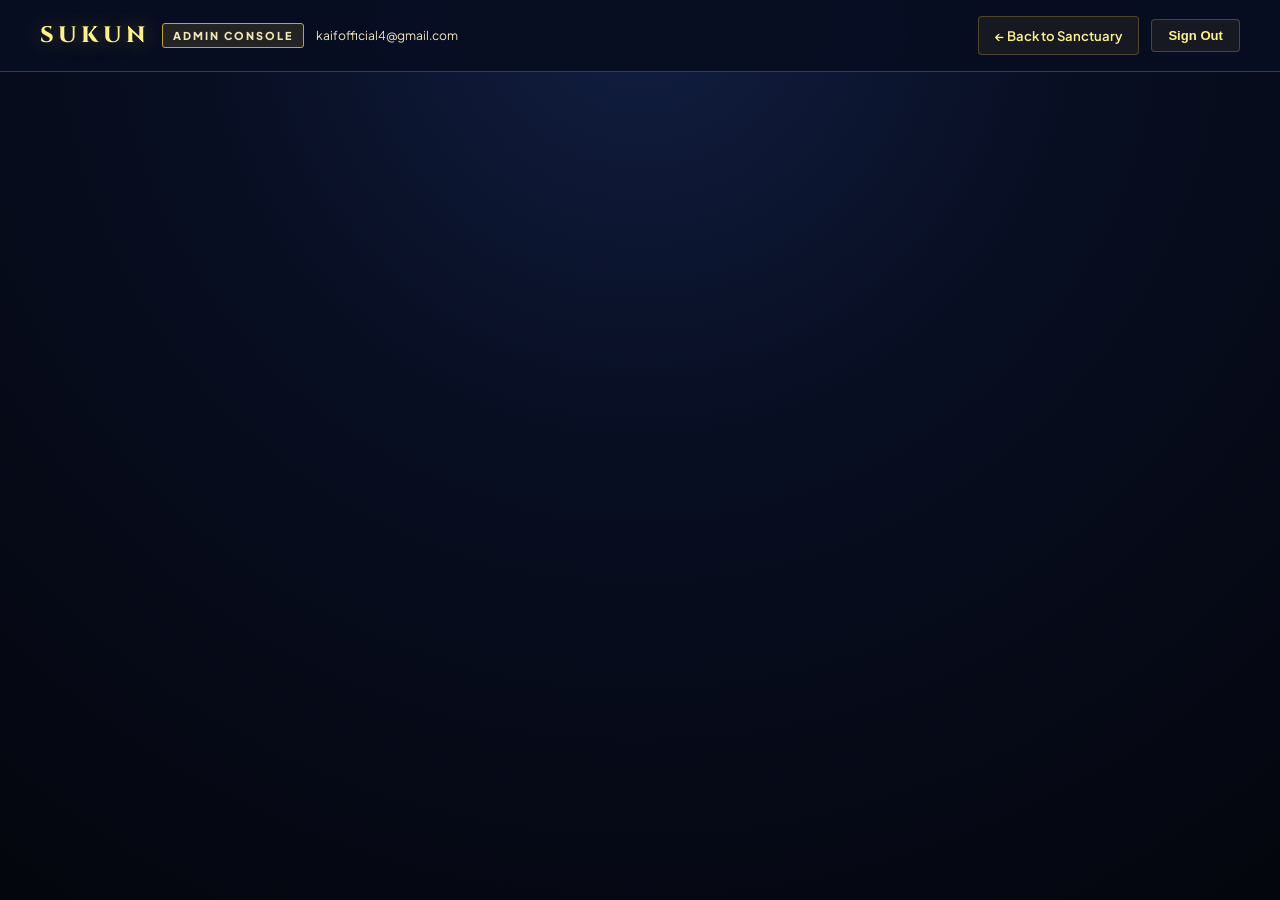
==== admin.html @ f2ab5510 "Initial Release: SUKUN - Islamic Spiritual AI, Quranic Sanctuary & Admin Dashboard" ====
<!DOCTYPE html>
<html lang="en" dir="ltr">
<head>
  <meta charset="UTF-8">
  <meta name="viewport" content="width=device-width, initial-scale=1.0">
  <title>Sukun (سُكُون) — Master Admin Portal</title>
  
  <!-- Master Stylesheet & Admin Specific Styles -->
  <link rel="stylesheet" href="assets/css/style.css">
  <link rel="stylesheet" href="assets/css/admin.css">
</head>
<body style="background: radial-gradient(circle at 50% 0%, #121f42 0%, #080e22 40%, #04060d 100%); background-color: var(--bg-deep);">

  <!-- Admin Navigation Bar -->
  <header class="admin-header">
    <div class="admin-header-container">
      <div class="admin-title-badge">
        <a href="index.html" class="brand-logo" style="text-decoration: none;">
          <span class="brand-name" style="font-size: 1.4rem;">Sukun</span>
        </a>
        <span class="admin-pill">Admin Console</span>
        <span style="font-size: 0.76rem; color: var(--gold-light);">kaifofficial4@gmail.com</span>
      </div>

      <div style="display: flex; gap: 12px; align-items: center;">
        <a href="index.html" class="action-btn" style="color: var(--gold-light); text-decoration: none;">← Back to Sanctuary</a>
        <button onclick="handleAdminLogout()" class="action-btn" style="color: #f87171;">Sign Out</button>
      </div>
    </div>
  </header>

  <!-- ACCESS GATE (Strict Password Verification for kaifofficial4@gmail.com) -->
  <div id="adminLoginGate" style="display: none; min-height: 80vh; align-items: center; justify-content: center; padding: 24px;">
    <div class="admin-card" style="max-width: 460px; width: 100%; text-align: left;">
      <div style="text-align: center; margin-bottom: 24px;">
        <span class="admin-pill">✦ Master Security Gateway</span>
        <h2 style="font-family: var(--font-serif); font-size: 1.85rem; font-style: italic; color: var(--gold-bright); margin-top: 10px;">Master Admin Login</h2>
        <p style="color: var(--text-muted); font-size: 0.85rem; line-height: 1.6; margin-top: 6px;">
          Access reserved exclusively for: <strong style="color: var(--gold-light);">kaifofficial4@gmail.com</strong>
        </p>
      </div>

      <form id="adminLoginForm" onsubmit="event.preventDefault(); submitAdminLogin();">
        <div class="auth-input-group">
          <label class="auth-label">Master Admin Email</label>
          <input type="email" id="adminEmailInput" class="auth-input" value="kaifofficial4@gmail.com" readonly style="color: var(--gold-bright); background: #070c1a;">
        </div>

        <div class="auth-input-group">
          <label class="auth-label">Master Password</label>
          <input type="password" id="adminPasswordInput" class="auth-input" placeholder="Enter master password..." required autocomplete="current-password">
        </div>

        <div id="adminLoginError" class="auth-error" style="margin-bottom: 12px;"></div>

        <button type="submit" class="primary-btn" style="width: 100%; margin-top: 6px;">
          VERIFY & ENTER ADMIN PORTAL
        </button>
      </form>

      <div style="text-align: center; margin-top: 20px;">
        <a href="index.html" class="action-btn" style="display: inline-block; color: var(--gold-muted); font-size: 0.78rem;">
          ← Return to Public Sanctuary
        </a>
      </div>
    </div>
  </div>

  <!-- MAIN ADMIN DASHBOARD -->
  <main id="adminDashboard" class="admin-wrapper" style="display: none;">

    <!-- SECTION: METRIC STATS -->
    <div class="admin-stats-grid">
      <div class="admin-stat-card">
        <div class="stat-label">Total Registered Users</div>
        <div id="metricTotalUsers" class="stat-value">1</div>
        <div class="stat-desc">Authentic registered user accounts</div>
      </div>

      <div class="admin-stat-card">
        <div class="stat-label">Duas Bookmarked by Users</div>
        <div id="metricTotalSaved" class="stat-value">0</div>
        <div class="stat-desc">Duas saved across active sessions</div>
      </div>

      <div class="admin-stat-card">
        <div class="stat-label">Knowledge Base Size</div>
        <div id="metricTotalDuas" class="stat-value">12</div>
        <div class="stat-desc">Authentic Duas & Surahs available</div>
      </div>

      <div class="admin-stat-card">
        <div class="stat-label">Account Security Engine</div>
        <div id="metricEmailStatus" class="stat-value" style="font-size: 1.25rem; font-family: var(--font-sans); margin-top: 8px;">Active</div>
        <div class="stat-desc">Password verified infrastructure</div>
      </div>
    </div>

    <!-- 1. SECTION: REGISTERED USERS DIRECTORY -->
    <section class="admin-card">
      <div class="admin-card-header">
        <div>
          <h2 class="admin-card-title">Registered Users Directory</h2>
          <p style="color: var(--text-muted); font-size: 0.8rem; margin-top: 4px;">Live registry of every user who authenticated with their email.</p>
        </div>

        <div style="display: flex; gap: 10px; flex-wrap: wrap;">
          <input 
            type="text" 
            id="userSearchInput" 
            placeholder="Search users by email..." 
            class="admin-search-input"
            oninput="filterUsers(this.value)"
          >
          <button onclick="exportUsersCSV()" class="action-btn" style="border: 1px solid var(--border-subtle); padding: 7px 12px; border-radius: 4px;">Export CSV</button>
          <button onclick="exportUsersJSON()" class="action-btn" style="border: 1px solid var(--border-subtle); padding: 7px 12px; border-radius: 4px;">Export JSON</button>
          <button onclick="loadUsers()" class="action-btn" style="border: 1px solid var(--border-gold); color: var(--gold-light); padding: 7px 12px; border-radius: 4px;">Refresh</button>
        </div>
      </div>

      <div class="admin-table-container">
        <table class="admin-table">
          <thead>
            <tr>
              <th style="width: 40px;">#</th>
              <th>User Email Address</th>
              <th>Role</th>
              <th>Security Status</th>
              <th>Registered At</th>
              <th>Last Active</th>
              <th>Saved Duas</th>
            </tr>
          </thead>
          <tbody id="usersTableBody">
            <!-- Rendered Dynamically via admin.js -->
          </tbody>
        </table>
      </div>
    </section>

    <!-- 2. SECTION: PUBLISH NEW DUA / HADITH (CMS) -->
    <section class="admin-card">
      <div class="admin-card-header">
        <div>
          <h2 class="admin-card-title">Publish New Dua or Hadith</h2>
          <p style="color: var(--text-muted); font-size: 0.8rem; margin-top: 4px;">Add authentic Duas to the Sanctuary with full references and background history.</p>
        </div>
      </div>

      <form id="duaForm" onsubmit="event.preventDefault(); publishNewDua();">
        <div class="admin-form-grid">
          
          <div class="auth-input-group">
            <label class="auth-label">Dua Title (English / Descriptive)</label>
            <input type="text" id="duaTitle" class="auth-input" placeholder="e.g. Supplication for Relieving Extreme Grief" required>
          </div>

          <div class="auth-input-group">
            <label class="auth-label">Spiritual Category</label>
            <select id="duaCategory" class="auth-input" style="height: 48px;">
              <option value="Anxiety & Relief">Anxiety & Relief</option>
              <option value="Heartbreak & Solace">Heartbreak & Solace</option>
              <option value="Anger & Patience">Anger & Patience</option>
              <option value="Debt & Sustenance">Debt & Sustenance</option>
              <option value="Illness & Healing">Illness & Healing</option>
              <option value="Guilt & Forgiveness">Guilt & Forgiveness</option>
              <option value="Fear of Future">Fear of Future</option>
              <option value="Guidance & Istikhara">Guidance & Istikhara</option>
              <option value="Daily Barakah">Daily Barakah</option>
            </select>
          </div>

          <div class="auth-input-group form-group-full">
            <label class="auth-label">Arabic Text (with Tashkeel / Harkat)</label>
            <textarea id="duaArabic" rows="2" class="auth-input" style="font-family: var(--font-arabic); font-size: 1.4rem; direction: rtl;" placeholder="اللَّهُمَّ..." required></textarea>
          </div>

          <div class="auth-input-group form-group-full">
            <label class="auth-label">Roman Urdu Transliteration / Pronunciation</label>
            <input type="text" id="duaRoman" class="auth-input" placeholder="e.g. Allahumma innee as'aluka...">
          </div>

          <div class="auth-input-group form-group-full">
            <label class="auth-label">Urdu Translation (اردو رسم الخط)</label>
            <textarea id="duaUrdu" rows="2" class="auth-input" style="font-family: var(--font-urdu); font-size: 1.15rem; direction: rtl;" placeholder="اے اللہ!..."></textarea>
          </div>

          <div class="auth-input-group form-group-full">
            <label class="auth-label">English Translation</label>
            <textarea id="duaEnglish" rows="2" class="auth-input" placeholder="O Allah, I ask of You..." required></textarea>
          </div>

          <div class="auth-input-group">
            <label class="auth-label">Authentic Hadith / Quranic Reference</label>
            <input type="text" id="duaRef" class="auth-input" placeholder="e.g. Sahih al-Bukhari (6115) • Sahih Muslim (2610)" required>
          </div>

          <div class="auth-input-group">
            <label class="auth-label">Search Keywords (Comma Separated)</label>
            <input type="text" id="duaKeywords" class="auth-input" placeholder="e.g. gham, udasi, depression, grief, sadness">
          </div>

          <div class="auth-input-group form-group-full">
            <label class="auth-label">Historical Background & Hadith Event (Story)</label>
            <textarea id="duaWaqia" rows="3" class="auth-input" placeholder="Narrate the event when the Prophet ﷺ or Sahaba recited this Dua..."></textarea>
          </div>

          <div class="auth-input-group form-group-full">
            <label class="auth-label">Key Spiritual Lesson</label>
            <input type="text" id="duaLesson" class="auth-input" placeholder="e.g. Turn to Allah before seeking worldly help...">
          </div>

        </div>

        <!-- Live Preview Card -->
        <div class="preview-box">
          <div style="font-size: 0.7rem; letter-spacing: 2px; text-transform: uppercase; color: var(--gold-muted); margin-bottom: 12px;">Live Sanctuary Preview:</div>
          <h3 id="prevTitle" style="font-family: var(--font-serif); font-size: 1.25rem; font-style: italic; color: var(--gold-light); margin-bottom: 8px;">Dua Title Preview</h3>
          <div id="prevArabic" style="font-family: var(--font-arabic); font-size: 1.5rem; color: #fef08a; text-align: right; direction: rtl; line-height: 2; margin-bottom: 8px;">النَّصُّ الْعَرَبِيُّ هُنَا</div>
          <p id="prevRoman" style="font-family: var(--font-serif); font-style: italic; color: var(--text-cream); font-size: 0.95rem; margin-bottom: 6px;">Roman Urdu transliteration will appear here...</p>
          <p id="prevUrdu" style="font-family: var(--font-urdu); font-size: 1.05rem; direction: rtl; text-align: right; color: #dfd9ce; line-height: 2; margin-bottom: 6px;">اردو ترجمہ یہاں ظاہر ہوگا...</p>
          <p id="prevEnglish" style="color: var(--text-muted); font-size: 0.88rem; line-height: 1.6; margin-bottom: 10px;">English translation will appear here...</p>
          <div id="prevRef" style="font-size: 0.72rem; color: var(--gold-muted);">Reference</div>
        </div>

        <div class="admin-btn-row">
          <button type="submit" class="primary-btn">PUBLISH NEW DUA</button>
          <button type="reset" class="action-btn" onclick="setTimeout(updatePreviewContent, 50)">Reset Form</button>
        </div>
      </form>
    </section>

    <!-- 3. SECTION: MANAGE PUBLISHED DUAS -->
    <section class="admin-card">
      <div class="admin-card-header">
        <div>
          <h2 class="admin-card-title">Manage Custom Published Duas</h2>
          <p style="color: var(--text-muted); font-size: 0.8rem; margin-top: 4px;">Review or remove custom entries added via this admin panel.</p>
        </div>
      </div>

      <div id="customDuasList">
        <!-- Rendered dynamically via admin.js -->
      </div>
    </section>

    <!-- 4. SECTION: AUTHENTICATION & DIRECTORY STATUS -->
    <section class="admin-card">
      <div class="admin-card-header">
        <div>
          <h2 class="admin-card-title">Authentication System Status</h2>
          <p style="color: var(--text-muted); font-size: 0.8rem; margin-top: 4px;">
            Active architecture: Secure Email + Password registration and session management.
          </p>
        </div>
      </div>

      <div style="background: rgba(200, 159, 54, 0.08); border: 1px dashed var(--gold-ochre); padding: 18px 20px; border-radius: 6px; font-size: 0.85rem; line-height: 1.8; color: var(--text-cream);">
        <strong style="color: var(--gold-light);">Active Account Infrastructure:</strong><br>
        ✦ <strong>Mode:</strong> Real Email + Password Accounts (Option 1).<br>
        ✦ <strong>Registration:</strong> Users create their sanctuary account directly on the website with their personal email and a secure password.<br>
        ✦ <strong>Sign In:</strong> Returning users enter their email and password to log in instantly on any device.<br>
        ✦ <strong>User Directory:</strong> Every registered user is securely recorded in the Registered Users Directory above.<br>
        ✦ <strong>Static Hosting:</strong> 100% compatible with GitHub Pages with zero server costs or third-party service dependencies.
      </div>
    </section>

    <!-- 5. SECTION: MASTER MULTI-AI NEURAL ORCHESTRATOR (GEMINI + CHATGPT + CLAUDE) -->
    <section class="admin-card">
      <div class="admin-card-header">
        <div>
          <h2 class="admin-card-title">Multi-AI Neural Orchestrator & Arbiter Engine</h2>
          <p style="color: var(--text-muted); font-size: 0.8rem; margin-top: 4px;">
            Harness Google Gemini, OpenAI ChatGPT, Anthropic Claude, & OpenRouter simultaneously. The automated Islamic Arbiter evaluates all outputs and auto-selects the 10/10 best scripture response!
          </p>
        </div>
        <div style="display: flex; gap: 8px; flex-wrap: wrap;">
          <span class="admin-pill" id="badgeGemini">Gemini: Ready</span>
          <span class="admin-pill" id="badgeOpenAI">ChatGPT: Optional</span>
          <span class="admin-pill" id="badgeClaude">Claude: Optional</span>
          <span class="admin-pill" id="badgeOpenRouter">OpenRouter: Optional</span>
        </div>
      </div>

      <div style="background: rgba(200, 159, 54, 0.08); border: 1px dashed var(--gold-ochre); padding: 18px 20px; border-radius: 6px; font-size: 0.84rem; line-height: 1.8; color: var(--text-cream); margin-bottom: 24px;">
        <strong style="color: var(--gold-light);">✦ Multi-LLM Consensus & Islamic Arbitration Architecture:</strong><br>
        1. <strong>Parallel AI Competition:</strong> When a user searches for an emotion or life dilemma, Sukun queries your active AIs in parallel.<br>
        2. <strong>Islamic Quality Arbiter:</strong> Our proprietary judge analyzes candidate answers for: authentic Sahih Hadith / Quran citation accuracy (+40 pts), Arabic Tashkeel diacritics (+30 pts), and emotional eloquence in Urdu & English (+30 pts).<br>
        3. <strong>Automatic Winner:</strong> The model that delivers the highest authentic score is seamlessly rendered into the royal Mihrab card.<br>
        4. <strong>100% White-Labeled:</strong> Users never see any AI branding — everything appears as Sukun's own sacred spiritual knowledge.
      </div>

      <div class="admin-form-grid">
        <!-- 1. Google Gemini -->
        <div class="auth-input-group">
          <label class="auth-label">1. Google Gemini API Key (Active / Free Tier)</label>
          <input type="password" id="geminiApiKeyInput" class="auth-input" placeholder="AQ.Ab8... or AIzaSy..." autocomplete="off">
          <small style="color: var(--gold-muted); font-size: 0.72rem; margin-top: 4px; display: block;">Free forever from aistudio.google.com</small>
        </div>

        <!-- 2. OpenAI ChatGPT -->
        <div class="auth-input-group">
          <label class="auth-label">2. OpenAI ChatGPT API Key (GPT-4o / GPT-4o-mini)</label>
          <input type="password" id="openaiApiKeyInput" class="auth-input" placeholder="sk-proj-..." autocomplete="off">
          <small style="color: var(--gold-muted); font-size: 0.72rem; margin-top: 4px; display: block;">From platform.openai.com/api-keys</small>
        </div>

        <!-- 3. Anthropic Claude -->
        <div class="auth-input-group">
          <label class="auth-label">3. Anthropic Claude API Key (Claude 3.5 Sonnet/Haiku)</label>
          <input type="password" id="claudeApiKeyInput" class="auth-input" placeholder="sk-ant-api03-..." autocomplete="off">
          <small style="color: var(--gold-muted); font-size: 0.72rem; margin-top: 4px; display: block;">From console.anthropic.com</small>
        </div>

        <!-- 4. OpenRouter Universal -->
        <div class="auth-input-group">
          <label class="auth-label">4. OpenRouter Universal Gateway Key (All-in-One)</label>
          <input type="password" id="openrouterApiKeyInput" class="auth-input" placeholder="sk-or-v1-..." autocomplete="off">
          <small style="color: var(--gold-muted); font-size: 0.72rem; margin-top: 4px; display: block;">From openrouter.ai (Single key for Claude + GPT + Gemini)</small>
        </div>

        <!-- Orchestrator Strategy Mode -->
        <div class="auth-input-group form-group-full">
          <label class="auth-label">Multi-AI Arbitration Strategy</label>
          <select id="orchestratorModeSelect" class="auth-input" style="height: 48px;">
            <option value="arbiter">Auto-Arbiter: Query all active AIs & auto-select the #1 highest quality response (Recommended)</option>
            <option value="fastest">Speed Priority: First AI that responds wins instantly (Lowest latency)</option>
          </select>
        </div>
      </div>

      <div style="display: flex; gap: 12px; margin-top: 20px; flex-wrap: wrap;">
        <button onclick="saveAllAiKeys()" class="primary-btn">
          SAVE ALL ORCHESTRATOR KEYS
        </button>
        <button onclick="testAllConnectedAIs()" class="action-btn">
          Test All Connected AIs
        </button>
      </div>

      <div id="aiTestResult" style="margin-top: 16px; font-size: 0.85rem; padding: 14px 18px; border-radius: 6px; display: none; line-height: 1.8;"></div>
    </section>

    <!-- 6. SECTION: MASTER ADMIN PASSWORD SETTINGS -->
    <section class="admin-card">
      <div class="admin-card-header">
        <div>
          <h2 class="admin-card-title">Master Admin Password Settings</h2>
          <p style="color: var(--text-muted); font-size: 0.8rem; margin-top: 4px;">
            Update your master password to protect this admin portal. Default: <code>KaifAdmin@786</code>
          </p>
        </div>
      </div>

      <div class="admin-form-grid" style="max-width: 600px;">
        <div class="auth-input-group form-group-full">
          <label class="auth-label">New Master Password</label>
          <input type="password" id="newMasterPassword" class="auth-input" placeholder="Enter new master password...">
        </div>
      </div>

      <button onclick="changeMasterPassword()" class="primary-btn" style="margin-top: 14px;">
        UPDATE MASTER PASSWORD
      </button>
    </section>

  </main>

  <!-- Core Scripts -->
  <script src="assets/js/auth.js"></script>
  <script src="assets/js/main.js"></script>
  <script src="assets/js/admin.js"></script>
</body>
</html>
---- assets/css/style.css ----
/* ==========================================================================
   SUKUN (سُكُون) — Master Luxury Islamic Design System
   Palette: Royal Midnight Navy (#090e1f, #0c1328), Celestial Obsidian (#050811),
            Lustrous Royal Gold (#d4af37, #fef08a, #f5e8bc), Pearl Ivory (#faf7f0)
   Zero Muddy Brown • Full Mihrab Illumination • Pure Editorial Splendor
   ========================================================================== */

@import url('https://fonts.googleapis.com/css2?family=Amiri:ital,wght@0,400;0,700;1,400&family=Cinzel:wght@600;700;800;900&family=Cormorant+Garamond:ital,wght@0,400;0,600;1,400;1,600&family=Plus+Jakarta+Sans:wght@300;400;500;600;700;800&family=Noto+Nastaliq+Urdu:wght@400;700&display=swap');

:root {
  /* Rich Celestial Navy & Obsidian (Zero Muddy Brown) */
  --bg-deep: #050811;
  --bg-midnight: #090e1f;
  --bg-navy-elevated: #0f1730;
  --bg-card: #0b1226;
  --bg-card-inner: #070c1a;
  --bg-glass: rgba(12, 19, 40, 0.75);

  /* Royal 24k Gold Tones */
  --gold-primary: #d4af37;
  --gold-light: #f5e8bc;
  --gold-bright: #fef08a;
  --gold-ochre: #c99f37;
  --gold-muted: #8e836f;
  --gold-glow: rgba(212, 175, 55, 0.28);
  --gold-soft-tint: rgba(212, 175, 55, 0.08);

  /* Borders & Haired Lines */
  --border-gold: rgba(212, 175, 55, 0.3);
  --border-gold-strong: rgba(212, 175, 55, 0.65);
  --border-subtle: rgba(255, 255, 255, 0.08);
  --border-navy: rgba(27, 42, 82, 0.5);

  /* Typography Colors */
  --text-cream: #faf7f0;
  --text-ivory: #ede8dc;
  --text-muted: #9ba3b8;
  --text-dim: #717c96;

  /* Fonts */
  --font-serif: 'Cormorant Garamond', Georgia, serif;
  --font-brand: 'Cinzel', serif;
  --font-arabic: 'Amiri', serif;
  --font-urdu: 'Noto Nastaliq Urdu', serif;
  --font-sans: 'Plus Jakarta Sans', -apple-system, sans-serif;
}

* {
  margin: 0;
  padding: 0;
  box-sizing: border-box;
}

html {
  scroll-behavior: smooth;
}

body {
  background: radial-gradient(circle at 50% 0%, #121f42 0%, #080e22 40%, #04060d 100%);
  background-color: var(--bg-deep);
  color: var(--text-cream);
  font-family: var(--font-sans);
  min-height: 100vh;
  -webkit-font-smoothing: antialiased;
  line-height: 1.6;
}

/* Custom Luxury Scrollbar */
::-webkit-scrollbar {
  width: 6px;
}
::-webkit-scrollbar-track {
  background: var(--bg-deep);
}
::-webkit-scrollbar-thumb {
  background: #192342;
  border-radius: 999px;
  border: 1px solid rgba(212, 175, 55, 0.2);
}
::-webkit-scrollbar-thumb:hover {
  background: var(--gold-primary);
}

/* ================= 1.1 ROYAL LIGHT THEME (Pearl Ivory & Antique Gold) ================= */
body.light-theme {
  --bg-deep: #f7f5ef;
  --bg-midnight: #f0ece1;
  --bg-navy-elevated: #e8e2d4;
  --bg-card: #ffffff;
  --bg-card-inner: #fbf9f4;
  --bg-glass: rgba(255, 255, 255, 0.94);

  /* Antique 24k Gold for Light Mode */
  --gold-primary: #a37218;
  --gold-light: #4a340a;
  --gold-bright: #8a5e0f;
  --gold-ochre: #996515;
  --gold-muted: #6e5831;
  --gold-glow: rgba(163, 114, 24, 0.2);
  --gold-soft-tint: rgba(163, 114, 24, 0.08);

  /* Light Borders */
  --border-gold: rgba(163, 114, 24, 0.35);
  --border-gold-strong: rgba(163, 114, 24, 0.7);
  --border-subtle: rgba(0, 0, 0, 0.08);
  --border-navy: rgba(163, 114, 24, 0.25);

  /* Typography */
  --text-cream: #181d28;
  --text-ivory: #242c3d;
  --text-muted: #525f7a;
  --text-dim: #717d94;

  background: radial-gradient(circle at 50% 0%, #ffffff 0%, #f6f3eb 50%, #eee8db 100%) !important;
  background-color: #f7f5ef !important;
  color: #181d28 !important;
}

body, .site-header, .daily-dua-card, .search-result-box, .essential-card, .tasbih-card, 
.arabic-mihrab-frame, .translation-urdu-card, .translation-english-card, .modal-content {
  transition: background 0.3s ease, color 0.3s ease, border-color 0.3s ease, box-shadow 0.3s ease;
}

body.light-theme .site-header {
  background: rgba(255, 255, 255, 0.94);
  border-bottom: 1px solid rgba(163, 114, 24, 0.25);
  box-shadow: 0 4px 20px rgba(0, 0, 0, 0.04);
}

body.light-theme .nav-link {
  color: #4b5563;
}

body.light-theme .nav-link:hover {
  color: #a37218;
}

body.light-theme .nav-btn {
  background: rgba(163, 114, 24, 0.07);
  border-color: rgba(163, 114, 24, 0.35);
  color: #7c530e;
}

body.light-theme .nav-btn:hover {
  background: rgba(163, 114, 24, 0.16);
  color: #181d28;
}

body.light-theme .brand-name {
  color: #7c530e;
}

body.light-theme .brand-arabic {
  color: #996515;
}

body.light-theme .hero-title {
  color: #181d28;
}

body.light-theme .hero-desc {
  color: #525f7a;
}

body.light-theme .mihrab-gold-border,
body.light-theme .arabic-mihrab-frame {
  background: radial-gradient(ellipse at 50% 30%, #fffdf9 0%, #f7f3eb 100%);
  border-color: rgba(163, 114, 24, 0.45);
  box-shadow: 0 10px 30px rgba(163, 114, 24, 0.12);
}

body.light-theme .arabic-display {
  color: #2b1f0c !important;
  text-shadow: none;
}

body.light-theme .translation-urdu-card,
body.light-theme .translation-english-card {
  background: #fdfbf7;
  border: 1px solid rgba(163, 114, 24, 0.25);
  box-shadow: 0 4px 15px rgba(0, 0, 0, 0.03);
}

body.light-theme .translation-urdu {
  color: #181d28 !important;
}

body.light-theme .translation-english {
  color: #242c3d !important;
}

body.light-theme .pronunciation-bar {
  background: rgba(163, 114, 24, 0.07);
  border: 1px solid rgba(163, 114, 24, 0.25);
}

body.light-theme .roman-pronunciation {
  color: #7c530e;
}

body.light-theme .search-container,
body.light-theme .daily-dua-card,
body.light-theme .search-result-box,
body.light-theme .essential-card,
body.light-theme .tasbih-card,
body.light-theme .modal-content {
  background: #ffffff !important;
  border: 1px solid rgba(163, 114, 24, 0.35) !important;
  box-shadow: 0 16px 45px rgba(163, 114, 24, 0.08), 0 4px 18px rgba(0, 0, 0, 0.04) !important;
}

body.light-theme .search-input-box,
body.light-theme .auth-input {
  background: #fbf9f4 !important;
  border: 1px solid rgba(163, 114, 24, 0.32) !important;
  color: #181d28 !important;
  box-shadow: inset 0 2px 6px rgba(0, 0, 0, 0.04) !important;
}

body.light-theme .search-input-box::placeholder,
body.light-theme .auth-input::placeholder {
  color: #717d94 !important;
}

body.light-theme .search-input-box:focus,
body.light-theme .auth-input:focus {
  border-color: #a37218 !important;
  background: #ffffff !important;
  box-shadow: 0 0 18px rgba(163, 114, 24, 0.25) !important;
}

body.light-theme .privacy-note {
  color: #6e5831 !important;
}

body.light-theme .topic-pill {
  background: #fbf9f4 !important;
  border: 1px solid rgba(163, 114, 24, 0.28) !important;
  color: #374151 !important;
  box-shadow: 0 2px 8px rgba(0, 0, 0, 0.03) !important;
}

body.light-theme .topic-pill:hover {
  background: #f3efe6 !important;
  color: #7c530e !important;
  border-color: #a37218 !important;
}

body.light-theme .essential-title {
  color: #7c530e;
}

body.light-theme .essential-desc {
  color: #525f7a;
}

body.light-theme .tasbih-counter-box {
  background: #fbf9f4;
  border-color: rgba(163, 114, 24, 0.3);
}

body.light-theme .tasbih-tap-button {
  background: radial-gradient(circle at 40% 30%, #ffffff 0%, #f7f3ea 60%, #eee5d3 100%) !important;
  border-color: #a37218 !important;
  color: #7c530e !important;
  box-shadow: 0 15px 35px rgba(163, 114, 24, 0.22), inset 0 2px 4px #ffffff !important;
}

body.light-theme .tasbih-display {
  color: #7c530e;
}

body.light-theme .section-label,
body.light-theme .hero-subtitle {
  color: #a37218 !important;
}

body.light-theme .sunnah-badge {
  background: rgba(163, 114, 24, 0.08) !important;
  border-color: rgba(163, 114, 24, 0.35) !important;
  color: #7c530e !important;
}

body.light-theme .category-badge {
  background: rgba(0, 0, 0, 0.04) !important;
  color: #4b5563 !important;
}

body.light-theme .dua-title {
  color: #7c530e !important;
}

body.light-theme .ref-badge {
  background: rgba(163, 114, 24, 0.08) !important;
  border-color: rgba(163, 114, 24, 0.25) !important;
  color: #6e5831 !important;
}

body.light-theme .action-pill-btn {
  background: rgba(163, 114, 24, 0.07);
  border-color: rgba(163, 114, 24, 0.35);
  color: #7c530e;
}

body.light-theme .action-pill-btn:hover {
  background: rgba(163, 114, 24, 0.18);
  color: #181d28;
}

body.light-theme .site-footer {
  background: #f3efe6;
  border-top-color: rgba(163, 114, 24, 0.25);
}

body.light-theme .footer-title {
  color: #7c530e;
}

body.light-theme .footer-desc,
body.light-theme .footer-link {
  color: #525f7a;
}

body.light-theme .footer-link:hover {
  color: #a37218;
}

body.light-theme .top-ribbon {
  background: linear-gradient(90deg, #ede3cf 0%, #d4af37 50%, #ede3cf 100%) !important;
  color: #4a340a !important;
  text-shadow: none !important;
  border-bottom: 1px solid rgba(163, 114, 24, 0.3) !important;
}

body.light-theme .verification-pill {
  color: #15803d !important;
}

.profile-details-card {
  background: #070c1a;
}

body.light-theme .profile-details-card {
  background: #fbf9f4 !important;
  border-color: rgba(163, 114, 24, 0.3) !important;
}

/* ================= 0.5 AI SPIRITUAL DIALOGUE & COUNSEL BOX ================= */
.ai-counsel-box {
  background: radial-gradient(ellipse at 20% 20%, rgba(26, 41, 84, 0.55) 0%, rgba(10, 16, 36, 0.75) 100%);
  border: 1px solid rgba(212, 175, 55, 0.35);
  border-left: 4px solid var(--gold-bright);
  border-radius: 10px;
  padding: 22px 24px;
  margin-bottom: 24px;
  box-shadow: 0 8px 24px rgba(0, 0, 0, 0.4), inset 0 1px 0 rgba(255, 255, 255, 0.05);
  animation: fadeInCounsel 0.4s ease-out;
}

@keyframes fadeInCounsel {
  from { opacity: 0; transform: translateY(-8px); }
  to { opacity: 1; transform: translateY(0); }
}

.counsel-header {
  display: flex;
  align-items: center;
  justify-content: space-between;
  margin-bottom: 12px;
  padding-bottom: 10px;
  border-bottom: 1px solid rgba(212, 175, 55, 0.18);
}

.counsel-agent-info {
  display: flex;
  align-items: center;
  gap: 12px;
}

.counsel-avatar {
  font-size: 1.25rem;
  width: 34px;
  height: 34px;
  border-radius: 50%;
  background: rgba(212, 175, 55, 0.15);
  border: 1px solid var(--border-gold);
  display: inline-flex;
  align-items: center;
  justify-content: center;
  box-shadow: 0 0 10px rgba(212, 175, 55, 0.2);
}

.counsel-agent-title {
  display: block;
  font-size: 0.82rem;
  font-weight: 700;
  letter-spacing: 1.5px;
  text-transform: uppercase;
  color: var(--gold-bright);
}

.counsel-live-pill {
  display: inline-block;
  font-size: 0.68rem;
  color: #4ade80;
  letter-spacing: 0.5px;
  font-weight: 600;
}

.counsel-speech-bubble {
  font-size: 1.02rem;
  line-height: 1.85;
  color: #f1f5f9;
  margin: 0;
  font-family: var(--font-sans);
  font-style: italic;
  letter-spacing: 0.2px;
}

/* Light Theme overrides for Counsel Box */
body.light-theme .ai-counsel-box {
  background: radial-gradient(ellipse at 20% 20%, #fffdf8 0%, #fbf8f0 100%) !important;
  border-color: rgba(163, 114, 24, 0.35) !important;
  border-left: 4px solid #a37218 !important;
  box-shadow: 0 8px 24px rgba(163, 114, 24, 0.08) !important;
}

body.light-theme .counsel-header {
  border-bottom-color: rgba(163, 114, 24, 0.18) !important;
}

body.light-theme .counsel-avatar {
  background: rgba(163, 114, 24, 0.1) !important;
  border-color: rgba(163, 114, 24, 0.3) !important;
}

body.light-theme .counsel-agent-title {
  color: #7c530e !important;
}

body.light-theme .counsel-live-pill {
  color: #15803d !important;
}

body.light-theme .counsel-speech-bubble {
  color: #1e293b !important;
}

/* ================= 0.6 QURAN TILAWAT SANCTUARY READER ================= */
.modal-content.quran-reader-modal {
  max-width: 860px;
  max-height: 92vh;
}

.surah-audio-bar {
  background: rgba(212, 175, 55, 0.08);
  border: 1px solid var(--border-gold);
  padding: 14px 20px;
  border-radius: 8px;
  margin-bottom: 22px;
  display: flex;
  align-items: center;
  justify-content: space-between;
  gap: 15px;
  flex-wrap: wrap;
}

.surah-tabs-bar {
  display: flex;
  gap: 10px;
  margin-bottom: 20px;
  border-bottom: 1px solid rgba(212, 175, 55, 0.2);
  padding-bottom: 12px;
  flex-wrap: wrap;
}

.tilawat-tab-btn {
  background: rgba(212, 175, 55, 0.08);
  border: 1px solid var(--border-gold);
  color: var(--gold-light);
  padding: 8px 16px;
  border-radius: 6px;
  font-size: 0.8rem;
  font-weight: 700;
  cursor: pointer;
  transition: all 0.2s ease;
}

.tilawat-tab-btn.active {
  background: var(--gold-bright);
  color: #060a16;
  border-color: var(--gold-bright);
}

.quran-ayah-card {
  padding: 22px 0;
  border-bottom: 1px solid rgba(212, 175, 55, 0.15);
  transition: background 0.2s ease;
}

.quran-ayah-card:hover {
  background: rgba(212, 175, 55, 0.02);
}

.ayah-badge {
  background: rgba(212, 175, 55, 0.12);
  color: var(--gold-bright);
  border: 1px solid var(--border-gold);
  font-size: 0.75rem;
  font-weight: 700;
  padding: 4px 12px;
  border-radius: 999px;
  letter-spacing: 1px;
}

.ayah-arabic-text {
  font-family: var(--font-arabic);
  font-size: 1.85rem;
  color: #fef08a;
  text-align: right;
  direction: rtl;
  line-height: 2.4;
  margin-bottom: 14px;
}

.ayah-urdu-text {
  color: var(--text-cream);
  font-size: 1.05rem;
  line-height: 1.9;
  margin-bottom: 8px;
  direction: rtl;
  text-align: right;
}

.ayah-english-text {
  color: var(--text-muted);
  font-size: 0.92rem;
  line-height: 1.7;
}

.mushaf-continuous-text {
  font-family: var(--font-arabic);
  font-size: 2rem;
  color: #fef08a;
  text-align: justify;
  direction: rtl;
  line-height: 2.6;
  padding: 16px;
  background: rgba(0, 0, 0, 0.25);
  border-radius: 8px;
  border: 1px solid rgba(212, 175, 55, 0.2);
}

.mushaf-ayah-num {
  display: inline-block;
  color: var(--gold-bright);
  font-size: 1.25rem;
  margin: 0 8px;
  user-select: none;
}

/* Light Theme overrides for Quran Reader */
body.light-theme .surah-audio-bar {
  background: #fbf8f0 !important;
  border-color: rgba(163, 114, 24, 0.3) !important;
}

body.light-theme .tilawat-tab-btn {
  background: #fdfbf7 !important;
  border-color: rgba(163, 114, 24, 0.3) !important;
  color: #7c530e !important;
}

body.light-theme .tilawat-tab-btn.active {
  background: #a37218 !important;
  color: #ffffff !important;
  border-color: #a37218 !important;
}

body.light-theme .ayah-badge {
  background: rgba(163, 114, 24, 0.1) !important;
  color: #7c530e !important;
  border-color: rgba(163, 114, 24, 0.3) !important;
}

body.light-theme .ayah-arabic-text {
  color: #2b1f0c !important;
}

body.light-theme .ayah-urdu-text {
  color: #181d28 !important;
}

body.light-theme .ayah-english-text {
  color: #475569 !important;
}

body.light-theme .mushaf-continuous-text {
  background: #fcfaf5 !important;
  color: #2b1f0c !important;
  border-color: rgba(163, 114, 24, 0.25) !important;
}

body.light-theme .mushaf-ayah-num {
  color: #a37218 !important;
}

/* ================= 1. TOP ANNOUNCEMENT RIBBON ================= */
.top-ribbon {
  background: linear-gradient(90deg, #1b264a 0%, #d4af37 50%, #1b264a 100%);
  color: #060a16;
  text-align: center;
  padding: 8px 16px;
  font-size: 0.72rem;
  font-weight: 800;
  letter-spacing: 2.5px;
  text-transform: uppercase;
  border-bottom: 1px solid rgba(212, 175, 55, 0.3);
  text-shadow: 0 1px 2px rgba(255, 255, 255, 0.4);
}

/* ================= 2. NAVBAR ================= */
.site-header {
  border-bottom: 1px solid var(--border-gold);
  background: rgba(8, 14, 34, 0.92);
  backdrop-filter: blur(16px);
  position: sticky;
  top: 0;
  z-index: 50;
  box-shadow: 0 10px 30px rgba(0, 0, 0, 0.6);
}

.nav-container {
  max-width: 1180px;
  margin: 0 auto;
  padding: 16px 24px;
  display: flex;
  align-items: center;
  justify-content: space-between;
}

.brand-logo {
  display: flex;
  align-items: baseline;
  gap: 12px;
  text-decoration: none;
}

.brand-name {
  font-family: var(--font-brand);
  font-size: 1.85rem;
  font-weight: 800;
  letter-spacing: 4px;
  color: var(--gold-bright);
  text-transform: uppercase;
  text-shadow: 0 0 20px rgba(212, 175, 55, 0.4);
}

.brand-arabic {
  font-family: var(--font-arabic);
  font-size: 1.55rem;
  color: var(--gold-primary);
}

.nav-menu {
  display: flex;
  align-items: center;
  gap: 28px;
}

.nav-link {
  color: var(--text-muted);
  text-decoration: none;
  font-size: 0.76rem;
  letter-spacing: 2px;
  text-transform: uppercase;
  font-weight: 600;
  transition: all 0.2s ease;
  position: relative;
  padding: 4px 0;
}

.nav-link:hover {
  color: var(--gold-bright);
}

.nav-link::after {
  content: '';
  position: absolute;
  bottom: 0;
  left: 0;
  width: 0;
  height: 2px;
  background: var(--gold-primary);
  transition: width 0.2s ease;
}

.nav-link:hover::after {
  width: 100%;
}

.nav-actions {
  display: flex;
  align-items: center;
  gap: 12px;
}

.nav-btn {
  background: rgba(212, 175, 55, 0.08);
  border: 1px solid var(--border-gold);
  color: var(--gold-light);
  padding: 8px 16px;
  border-radius: 999px;
  font-size: 0.74rem;
  letter-spacing: 1.5px;
  text-transform: uppercase;
  font-weight: 700;
  cursor: pointer;
  display: inline-flex;
  align-items: center;
  gap: 8px;
  transition: all 0.2s ease;
}

.nav-btn:hover {
  background: rgba(212, 175, 55, 0.2);
  border-color: var(--gold-bright);
  color: #ffffff;
  box-shadow: 0 0 15px rgba(212, 175, 55, 0.3);
  transform: translateY(-1px);
}

.badge-count {
  background: var(--gold-primary);
  color: #060a16;
  padding: 1px 7px;
  border-radius: 999px;
  font-size: 0.68rem;
  font-weight: 800;
}

/* ================= 3. HERO SECTION ================= */
.main-wrapper {
  max-width: 1080px;
  margin: 0 auto;
  padding: 48px 24px 80px;
}

.hero-header {
  text-align: center;
  margin-bottom: 56px;
  position: relative;
}

.hero-header::before {
  content: '❖';
  display: block;
  font-size: 1.1rem;
  color: var(--gold-primary);
  margin-bottom: 8px;
  opacity: 0.8;
}

.hero-subtitle {
  font-size: 0.74rem;
  letter-spacing: 4px;
  text-transform: uppercase;
  color: var(--gold-primary);
  font-weight: 700;
  margin-bottom: 12px;
}

.hero-title {
  font-family: var(--font-serif);
  font-size: clamp(2.8rem, 5.5vw, 4.2rem);
  font-style: italic;
  font-weight: 400;
  line-height: 1.18;
  color: var(--text-cream);
  text-shadow: 0 0 35px rgba(212, 175, 55, 0.2);
}

.hero-title span {
  color: var(--gold-bright);
  font-weight: 600;
}

.hero-desc {
  max-width: 640px;
  margin: 16px auto 0;
  color: var(--text-muted);
  font-family: var(--font-serif);
  font-size: 1.18rem;
  font-style: italic;
  line-height: 1.65;
}

/* ================= 4. SECTION STYLING ================= */
.section-block {
  margin-bottom: 68px;
}

.section-label {
  font-size: 0.74rem;
  letter-spacing: 3px;
  text-transform: uppercase;
  color: var(--gold-primary);
  font-weight: 700;
  margin-bottom: 22px;
  display: flex;
  align-items: center;
  gap: 14px;
}

.section-label::before {
  content: '✦';
  color: var(--gold-bright);
  font-size: 0.85rem;
}

.section-label::after {
  content: '';
  flex: 1;
  height: 1px;
  background: linear-gradient(90deg, var(--border-gold) 0%, transparent 100%);
}

/* ================= 5. MASTER ILLUMINATED DUA CARD ================= */
.daily-dua-card, .search-result-box {
  background: radial-gradient(ellipse at 50% 15%, #101938 0%, #0a1024 55%, #060914 100%);
  border: 1px solid var(--border-gold);
  border-radius: 12px;
  padding: 36px 34px;
  position: relative;
  box-shadow: 0 25px 60px rgba(0, 0, 0, 0.65), 0 0 30px rgba(212, 175, 55, 0.08);
  transition: all 0.3s ease;
}

.daily-dua-card::before, .search-result-box::before {
  content: '';
  position: absolute;
  inset: 5px;
  border: 1px solid rgba(212, 175, 55, 0.12);
  border-radius: 8px;
  pointer-events: none;
}

.daily-dua-card:hover, .search-result-box:hover {
  border-color: var(--gold-primary);
  box-shadow: 0 30px 70px rgba(0, 0, 0, 0.8), 0 0 40px rgba(212, 175, 55, 0.15);
}

/* Top Meta Header & Actions Bar */
.card-meta-header {
  display: flex;
  justify-content: space-between;
  align-items: center;
  margin-bottom: 22px;
  padding-bottom: 18px;
  border-bottom: 1px solid rgba(212, 175, 55, 0.15);
  flex-wrap: wrap;
  gap: 16px;
}

.card-badge-row {
  display: flex;
  align-items: center;
  gap: 10px;
  flex-wrap: wrap;
}

.sunnah-badge {
  background: rgba(212, 175, 55, 0.12);
  border: 1px solid var(--border-gold);
  color: var(--gold-bright);
  padding: 4px 10px;
  border-radius: 4px;
  font-size: 0.72rem;
  font-weight: 700;
  letter-spacing: 1px;
  text-transform: uppercase;
}

.category-badge {
  background: rgba(255, 255, 255, 0.04);
  border: 1px solid var(--border-subtle);
  color: var(--text-muted);
  padding: 4px 10px;
  border-radius: 4px;
  font-size: 0.72rem;
  letter-spacing: 1px;
}

.card-actions {
  display: flex;
  align-items: center;
  gap: 10px;
  flex-wrap: wrap;
}

/* Luxury Action Pill Buttons (Fixes unstyled tiny gray text) */
.action-pill-btn {
  background: rgba(212, 175, 55, 0.08);
  border: 1px solid rgba(212, 175, 55, 0.35);
  color: var(--gold-light);
  padding: 7px 14px;
  border-radius: 999px;
  font-size: 0.72rem;
  letter-spacing: 1.2px;
  text-transform: uppercase;
  font-weight: 700;
  cursor: pointer;
  display: inline-flex;
  align-items: center;
  gap: 6px;
  transition: all 0.2s ease;
  user-select: none;
}

.action-pill-btn:hover {
  background: rgba(212, 175, 55, 0.22);
  border-color: var(--gold-bright);
  color: #ffffff;
  transform: translateY(-1px);
  box-shadow: 0 4px 14px rgba(212, 175, 55, 0.3);
}

.action-pill-btn:active {
  transform: scale(0.97);
}

.action-pill-btn .btn-icon {
  font-size: 0.85rem;
}

.action-pill-btn.speaking {
  background: rgba(212, 175, 55, 0.3);
  border-color: var(--gold-bright);
  color: var(--gold-bright);
  animation: pulseGold 1.5s infinite;
}

@keyframes pulseGold {
  0%, 100% { box-shadow: 0 0 15px rgba(254, 240, 138, 0.6); }
  50% { box-shadow: 0 0 4px rgba(254, 240, 138, 0.2); }
}

.dua-title {
  font-family: var(--font-serif);
  font-size: 1.85rem;
  font-style: italic;
  font-weight: 600;
  color: var(--gold-bright);
  margin-bottom: 24px;
  text-shadow: 0 0 15px rgba(212, 175, 55, 0.2);
}

/* ================= 6. ILLUMINATED MIHRAB CALLIGRAPHY PLAQUE ================= */
.arabic-mihrab-frame {
  background: radial-gradient(ellipse at 50% 30%, #111a3d 0%, #070c1a 75%);
  border: 1px solid rgba(212, 175, 55, 0.35);
  border-radius: 12px;
  padding: 32px 28px 36px;
  margin-bottom: 26px;
  position: relative;
  box-shadow: inset 0 0 40px rgba(0, 0, 0, 0.8), 0 10px 25px rgba(0, 0, 0, 0.4);
}

.mihrab-arch-accent {
  text-align: center;
  font-size: 0.72rem;
  letter-spacing: 2.5px;
  text-transform: uppercase;
  color: var(--gold-muted);
  margin-bottom: 18px;
  display: flex;
  align-items: center;
  justify-content: center;
  gap: 12px;
}

.bismillah-callout {
  font-family: var(--font-arabic);
  font-size: 1.35rem;
  color: var(--gold-primary);
  direction: rtl;
}

.ornament-line {
  color: rgba(212, 175, 55, 0.4);
}

.arabic-display {
  font-family: var(--font-arabic);
  font-size: clamp(2.3rem, 4.5vw, 3.2rem);
  color: var(--gold-bright);
  text-align: center;
  direction: rtl;
  line-height: 2.4;
  font-weight: 700;
  text-shadow: 0 0 30px rgba(212, 175, 55, 0.5), 0 0 60px rgba(212, 175, 55, 0.2);
  margin: 10px 0;
  user-select: all;
}

/* Pronunciation Bar */
.pronunciation-bar {
  background: rgba(15, 23, 48, 0.6);
  border-left: 3px solid var(--gold-primary);
  border-radius: 0 6px 6px 0;
  padding: 14px 18px;
  margin-bottom: 24px;
}

.pronunciation-tag {
  font-size: 0.68rem;
  letter-spacing: 2px;
  text-transform: uppercase;
  color: var(--gold-primary);
  font-weight: 700;
  display: block;
  margin-bottom: 6px;
}

.roman-pronunciation {
  font-family: var(--font-serif);
  font-size: 1.12rem;
  font-style: italic;
  color: var(--text-cream);
  line-height: 1.6;
}

/* Dual Translation Cards (Urdu + English) */
.translations-container {
  display: grid;
  grid-template-columns: 1fr 1fr;
  gap: 18px;
  margin-bottom: 26px;
}

.translation-urdu-card, .translation-english-card {
  background: rgba(10, 16, 36, 0.85);
  border: 1px solid var(--border-navy);
  border-radius: 8px;
  padding: 20px 22px;
}

.translation-urdu-card {
  border-right: 2px solid var(--gold-primary);
}

.translation-english-card {
  border-left: 2px solid var(--gold-primary);
}

.translation-header {
  margin-bottom: 10px;
  padding-bottom: 6px;
  border-bottom: 1px solid rgba(255, 255, 255, 0.05);
}

.lang-tag {
  font-size: 0.68rem;
  letter-spacing: 1.5px;
  text-transform: uppercase;
  color: var(--gold-muted);
  font-weight: 700;
}

.translation-urdu {
  font-family: var(--font-urdu);
  font-size: 1.28rem;
  text-align: right;
  direction: rtl;
  color: #fffaf0;
  line-height: 2.4;
}

.translation-english {
  color: var(--text-ivory);
  font-size: 0.95rem;
  line-height: 1.75;
}

/* Card Footer Meta Bar */
.card-footer-meta {
  display: flex;
  justify-content: space-between;
  align-items: center;
  padding-top: 18px;
  border-top: 1px solid rgba(212, 175, 55, 0.15);
  font-size: 0.76rem;
  color: var(--gold-muted);
  flex-wrap: wrap;
  gap: 12px;
}

.ref-badge {
  display: flex;
  align-items: center;
  gap: 8px;
  color: var(--gold-light);
  font-weight: 600;
}

.verification-pill {
  color: #4ade80;
  display: flex;
  align-items: center;
  gap: 6px;
  font-size: 0.74rem;
  font-weight: 700;
  letter-spacing: 0.5px;
}

/* ================= 7. FIND SOLUTION (AI SEARCH) ================= */
.search-container {
  background: radial-gradient(ellipse at 50% 20%, #101938 0%, #0a1024 60%, #060914 100%);
  border: 1px solid var(--border-gold);
  border-radius: 12px;
  padding: 36px 32px;
  box-shadow: 0 25px 60px rgba(0, 0, 0, 0.65);
}

.search-input-box {
  width: 100%;
  background: #070c1a;
  border: 1px solid var(--border-gold);
  border-radius: 8px;
  padding: 16px 20px;
  color: var(--text-cream);
  font-family: var(--font-sans);
  font-size: 1.05rem;
  outline: none;
  resize: vertical;
  transition: all 0.2s ease;
  box-shadow: inset 0 2px 6px rgba(0, 0, 0, 0.6);
}

.search-input-box:focus {
  border-color: var(--gold-bright);
  box-shadow: 0 0 20px rgba(212, 175, 55, 0.35);
  background: #091024;
}

.search-actions-row {
  display: flex;
  justify-content: space-between;
  align-items: center;
  margin-top: 16px;
  margin-bottom: 24px;
}

.privacy-note {
  font-size: 0.75rem;
  color: var(--gold-muted);
  display: flex;
  align-items: center;
  gap: 6px;
}

.primary-btn {
  background: linear-gradient(135deg, #e5c158 0%, #c99f37 100%);
  color: #060a16;
  border: none;
  border-radius: 6px;
  padding: 12px 28px;
  font-size: 0.8rem;
  letter-spacing: 2px;
  text-transform: uppercase;
  font-weight: 800;
  cursor: pointer;
  transition: all 0.2s ease;
  box-shadow: 0 4px 15px rgba(200, 159, 54, 0.3);
}

.primary-btn:hover {
  background: linear-gradient(135deg, #fef08a 0%, #d4af37 100%);
  transform: translateY(-2px);
  box-shadow: 0 6px 22px rgba(200, 159, 54, 0.5);
}

.primary-btn:active {
  transform: translateY(0);
}

/* Topic Pills */
.topic-pills-row {
  display: flex;
  gap: 10px;
  flex-wrap: wrap;
  margin-bottom: 30px;
}

.topic-pill {
  background: rgba(15, 23, 48, 0.8);
  border: 1px solid var(--border-gold);
  color: var(--gold-light);
  padding: 8px 16px;
  border-radius: 999px;
  font-size: 0.75rem;
  cursor: pointer;
  font-weight: 600;
  letter-spacing: 0.5px;
  transition: all 0.2s ease;
}

.topic-pill:hover {
  background: rgba(212, 175, 55, 0.2);
  border-color: var(--gold-bright);
  color: #ffffff;
  transform: translateY(-2px);
  box-shadow: 0 4px 12px rgba(212, 175, 55, 0.25);
}

/* ================= 8. DAILY TILAWAT ESSENTIALS ================= */
.essentials-grid {
  display: grid;
  grid-template-columns: repeat(auto-fit, minmax(240px, 1fr));
  gap: 20px;
}

.essential-card {
  background: radial-gradient(ellipse at 50% 20%, #101938 0%, #0a1024 70%, #060914 100%);
  border: 1px solid var(--border-gold);
  border-radius: 8px;
  padding: 26px 22px;
  display: flex;
  flex-direction: column;
  justify-content: space-between;
  transition: all 0.25s ease;
}

.essential-card:hover {
  border-color: var(--gold-bright);
  transform: translateY(-3px);
  box-shadow: 0 15px 35px rgba(0, 0, 0, 0.7), 0 0 25px rgba(212, 175, 55, 0.15);
}

.essential-header {
  display: flex;
  justify-content: space-between;
  align-items: center;
  margin-bottom: 14px;
}

.essential-number {
  font-size: 0.7rem;
  letter-spacing: 2px;
  text-transform: uppercase;
  color: var(--gold-primary);
  font-weight: 700;
}

.jummah-tag {
  background: #14532d;
  color: #86efac;
  font-size: 0.65rem;
  padding: 3px 8px;
  font-weight: 800;
  border-radius: 3px;
  letter-spacing: 1px;
  text-transform: uppercase;
}

.essential-title {
  font-family: var(--font-serif);
  font-size: 1.45rem;
  font-style: italic;
  color: var(--text-cream);
  margin-bottom: 10px;
}

.essential-desc {
  font-size: 0.85rem;
  color: var(--text-muted);
  line-height: 1.6;
  margin-bottom: 22px;
}

.read-link {
  font-size: 0.74rem;
  letter-spacing: 2px;
  text-transform: uppercase;
  color: var(--gold-bright);
  text-decoration: none;
  font-weight: 700;
  cursor: pointer;
  transition: all 0.2s ease;
  display: inline-flex;
  align-items: center;
  gap: 6px;
}

.read-link:hover {
  color: #ffffff;
  transform: translateX(4px);
}

/* ================= 9. DIGITAL TASBIH COUNTER ================= */
.tasbih-card {
  background: radial-gradient(ellipse at 50% 20%, #121c3d 0%, #0a1024 60%, #060914 100%);
  border: 1px solid var(--border-gold);
  border-radius: 12px;
  padding: 40px 32px;
  text-align: center;
  max-width: 640px;
  margin: 0 auto;
  box-shadow: 0 25px 60px rgba(0, 0, 0, 0.7), 0 0 35px rgba(212, 175, 55, 0.1);
  position: relative;
}

.tasbih-dhikr-select {
  background: #070c1a;
  border: 1px solid var(--border-gold);
  color: var(--gold-bright);
  padding: 10px 18px;
  border-radius: 6px;
  font-family: var(--font-sans);
  font-size: 0.86rem;
  letter-spacing: 1px;
  outline: none;
  cursor: pointer;
  margin-bottom: 22px;
  max-width: 360px;
  width: 100%;
  box-shadow: 0 4px 15px rgba(0, 0, 0, 0.4);
}

.tasbih-dhikr-name {
  font-family: var(--font-arabic);
  font-size: 2.2rem;
  color: var(--gold-bright);
  margin-bottom: 6px;
  text-shadow: 0 0 25px rgba(212, 175, 55, 0.4);
}

.tasbih-dhikr-meaning {
  font-size: 0.9rem;
  color: var(--text-muted);
  font-style: italic;
  font-family: var(--font-serif);
  margin-bottom: 18px;
}

.tasbih-display {
  font-family: var(--font-brand);
  font-size: 5.5rem;
  font-weight: 800;
  color: var(--gold-bright);
  line-height: 1;
  margin: 10px 0;
  letter-spacing: 3px;
  user-select: none;
  text-shadow: 0 0 40px rgba(254, 240, 138, 0.5);
}

.tasbih-target-label {
  font-size: 0.8rem;
  letter-spacing: 2px;
  text-transform: uppercase;
  color: var(--gold-muted);
  margin-bottom: 26px;
}

.tasbih-tap-button {
  width: 150px;
  height: 150px;
  border-radius: 50%;
  background: radial-gradient(circle at 40% 30%, #1f2e5c 0%, #0d152c 60%, #070b16 100%);
  border: 3px solid var(--gold-primary);
  color: var(--gold-bright);
  font-size: 1.15rem;
  font-weight: 800;
  letter-spacing: 2px;
  text-transform: uppercase;
  cursor: pointer;
  margin: 0 auto 26px;
  display: flex;
  align-items: center;
  justify-content: center;
  box-shadow: 0 0 35px rgba(212, 175, 55, 0.35), inset 0 0 25px rgba(212, 175, 55, 0.2);
  transition: all 0.15s ease;
  user-select: none;
}

.tasbih-tap-button:active {
  transform: scale(0.93);
  box-shadow: 0 0 50px rgba(212, 175, 55, 0.7), inset 0 0 35px rgba(212, 175, 55, 0.4);
  border-color: #ffffff;
}

.tasbih-presets {
  display: flex;
  justify-content: center;
  gap: 10px;
  margin-top: 20px;
  flex-wrap: wrap;
}

.preset-btn {
  background: #070c1a;
  border: 1px solid var(--border-gold);
  color: var(--text-muted);
  padding: 6px 14px;
  border-radius: 999px;
  font-size: 0.74rem;
  cursor: pointer;
  font-weight: 700;
  letter-spacing: 0.5px;
  transition: all 0.2s ease;
}

.preset-btn:hover, .preset-btn.active {
  border-color: var(--gold-bright);
  background: rgba(212, 175, 55, 0.18);
  color: var(--gold-bright);
  box-shadow: 0 0 12px rgba(212, 175, 55, 0.25);
}

.tasbih-controls-row {
  display: flex;
  justify-content: center;
  align-items: center;
  gap: 14px;
  margin-top: 24px;
  flex-wrap: wrap;
}

.tasbih-ctrl-btn {
  background: transparent;
  border: 1px solid var(--border-subtle);
  color: var(--text-muted);
  padding: 6px 14px;
  border-radius: 4px;
  font-size: 0.72rem;
  letter-spacing: 1.5px;
  text-transform: uppercase;
  font-weight: 700;
  cursor: pointer;
  transition: all 0.2s ease;
}

.tasbih-ctrl-btn:hover, .tasbih-ctrl-btn.active {
  border-color: var(--gold-primary);
  color: var(--gold-light);
}

/* ================= 10. EDITORIAL FOOTER ================= */
.site-footer {
  border-top: 1px solid var(--border-gold);
  background: #040712;
  padding: 60px 24px 36px;
  margin-top: 80px;
}

.footer-container {
  max-width: 1180px;
  margin: 0 auto;
  display: grid;
  grid-template-columns: 2fr 1fr 1fr;
  gap: 48px;
  margin-bottom: 44px;
}

.footer-brand {
  font-family: var(--font-brand);
  font-size: 1.55rem;
  color: var(--gold-bright);
  letter-spacing: 2px;
  margin-bottom: 14px;
}

.footer-desc {
  font-size: 0.86rem;
  color: var(--text-muted);
  line-height: 1.75;
  max-width: 440px;
}

.footer-heading {
  font-size: 0.74rem;
  letter-spacing: 2px;
  text-transform: uppercase;
  color: var(--gold-primary);
  font-weight: 700;
  margin-bottom: 18px;
}

.footer-links {
  list-style: none;
}

.footer-links li {
  margin-bottom: 10px;
}

.footer-links a {
  color: var(--text-muted);
  text-decoration: none;
  font-size: 0.84rem;
  transition: all 0.2s ease;
}

.footer-links a:hover {
  color: var(--gold-bright);
  padding-left: 4px;
}

.footer-bottom-bar {
  max-width: 1180px;
  margin: 0 auto;
  padding-top: 24px;
  border-top: 1px solid rgba(255, 255, 255, 0.06);
  display: flex;
  justify-content: space-between;
  align-items: center;
  font-size: 0.76rem;
  color: var(--gold-muted);
  flex-wrap: wrap;
  gap: 12px;
}

.admin-link {
  color: var(--gold-primary);
  text-decoration: none;
  letter-spacing: 1.5px;
  font-size: 0.72rem;
  text-transform: uppercase;
  font-weight: 700;
  transition: all 0.2s ease;
}

.admin-link:hover {
  color: #ffffff;
  text-shadow: 0 0 10px rgba(212, 175, 55, 0.5);
}

/* ================= 11. MODAL WINDOWS ================= */
.modal-overlay {
  position: fixed;
  inset: 0;
  background: rgba(4, 7, 18, 0.92);
  backdrop-filter: blur(14px);
  z-index: 100;
  display: flex;
  align-items: center;
  justify-content: center;
  padding: 20px;
}

.modal-content {
  background: radial-gradient(ellipse at 50% 20%, #101938 0%, #0a1024 70%, #050812 100%);
  border: 1px solid var(--border-gold);
  border-radius: 10px;
  max-width: 640px;
  width: 100%;
  max-height: 88vh;
  overflow-y: auto;
  padding: 38px 34px;
  position: relative;
  box-shadow: 0 35px 80px rgba(0, 0, 0, 0.85), 0 0 40px rgba(212, 175, 55, 0.15);
}

.modal-close {
  position: absolute;
  top: 20px;
  right: 20px;
  background: transparent;
  border: none;
  color: var(--text-muted);
  font-size: 1.4rem;
  cursor: pointer;
}

.modal-close:hover {
  color: #ffffff;
}

/* Auth Input Form */
.auth-tab-buttons {
  display: flex;
  gap: 12px;
  margin-bottom: 24px;
  border-bottom: 1px solid rgba(212, 175, 55, 0.2);
  padding-bottom: 12px;
}

.auth-tab-btn {
  background: none;
  border: none;
  color: var(--text-muted);
  font-size: 0.82rem;
  letter-spacing: 1.5px;
  text-transform: uppercase;
  font-weight: 700;
  cursor: pointer;
  padding: 6px 14px;
  border-radius: 4px;
  transition: all 0.2s ease;
}

.auth-tab-btn.active {
  background: rgba(212, 175, 55, 0.15);
  color: var(--gold-bright);
  border: 1px solid var(--border-gold);
}

.auth-input-group {
  margin-bottom: 18px;
}

.auth-label {
  display: block;
  font-size: 0.74rem;
  letter-spacing: 1.5px;
  text-transform: uppercase;
  color: var(--gold-primary);
  margin-bottom: 8px;
  font-weight: 700;
}

.auth-input {
  width: 100%;
  background: #070c1a;
  border: 1px solid var(--border-gold);
  border-radius: 6px;
  padding: 13px 16px;
  color: var(--text-cream);
  font-size: 0.94rem;
  outline: none;
  transition: all 0.2s ease;
}

.auth-input:focus {
  border-color: var(--gold-bright);
  box-shadow: 0 0 16px rgba(212, 175, 55, 0.35);
}

.auth-error {
  color: #f87171;
  font-size: 0.8rem;
  margin-top: 8px;
  display: none;
}

.otp-badge-notice {
  background: rgba(212, 175, 55, 0.1);
  border: 1px dashed var(--gold-primary);
  padding: 14px 16px;
  border-radius: 6px;
  font-size: 0.82rem;
  color: var(--gold-light);
  margin-bottom: 18px;
  line-height: 1.6;
}

.otp-digit-input {
  letter-spacing: 8px;
  font-size: 1.6rem !important;
  text-align: center;
  font-weight: 800;
  font-family: monospace;
}

/* Action Buttons (General Utility) */
.action-btn {
  background: rgba(212, 175, 55, 0.08) !important;
  border: 1px solid var(--border-gold) !important;
  color: var(--gold-bright) !important;
  padding: 8px 16px;
  border-radius: 4px;
  font-size: 0.82rem;
  font-weight: 600;
  cursor: pointer;
  transition: all 0.2s ease;
  display: inline-flex;
  align-items: center;
  justify-content: center;
  text-decoration: none;
}

.action-btn:hover {
  background: rgba(212, 175, 55, 0.22) !important;
  border-color: var(--gold-bright) !important;
  color: #ffffff !important;
  box-shadow: 0 0 12px rgba(212, 175, 55, 0.25);
}

/* Neural Search Loading Animation */
.ai-loading-spinner {
  width: 44px;
  height: 44px;
  margin: 0 auto 16px;
  border: 3px solid rgba(212, 175, 55, 0.15);
  border-top-color: var(--gold-bright);
  border-right-color: var(--gold-primary);
  border-radius: 50%;
  animation: aiSpin 0.85s cubic-bezier(0.4, 0, 0.2, 1) infinite;
  box-shadow: 0 0 20px rgba(212, 175, 55, 0.2);
}

@keyframes aiSpin {
  to { transform: rotate(360deg); }
}

/* Toast Notifications */
.toast-msg {
  position: fixed;
  bottom: 28px;
  right: 28px;
  background: #0a1126;
  border: 1px solid var(--gold-primary);
  color: var(--text-cream);
  padding: 13px 24px;
  border-radius: 6px;
  box-shadow: 0 12px 35px rgba(0, 0, 0, 0.75), 0 0 20px rgba(212, 175, 55, 0.2);
  font-size: 0.86rem;
  letter-spacing: 0.5px;
  z-index: 9999;
  display: flex;
  align-items: center;
  gap: 10px;
  animation: slideUpToast 0.3s cubic-bezier(0.16, 1, 0.3, 1);
}

@keyframes slideUpToast {
  from { opacity: 0; transform: translateY(20px); }
  to { opacity: 1; transform: translateY(0); }
}

@media (max-width: 768px) {
  .nav-menu { display: none; }
  .footer-container { grid-template-columns: 1fr; gap: 32px; }
  .main-wrapper { padding: 32px 16px; }
  .translations-container { grid-template-columns: 1fr; }
  .tasbih-display { font-size: 4.2rem; }
  .tasbih-tap-button { width: 125px; height: 125px; font-size: 1rem; }
  .card-meta-header { flex-direction: column; align-items: flex-start; }
}
---- assets/css/admin.css ----
/* ==========================================================================
   SUKUN (سُكُون) — Admin Console Stylesheet
   Palette: Espresso Black, Midnight Navy, Antique Gold, Warm Cream
   ========================================================================== */

.admin-header {
  border-bottom: 1px solid var(--border-gold);
  background: rgba(8, 14, 34, 0.96);
  backdrop-filter: blur(14px);
  position: sticky;
  top: 0;
  z-index: 50;
  padding: 16px 24px;
}

.admin-header-container {
  max-width: 1200px;
  margin: 0 auto;
  display: flex;
  justify-content: space-between;
  align-items: center;
}

.admin-title-badge {
  display: flex;
  align-items: center;
  gap: 12px;
}

.admin-pill {
  background: rgba(200, 159, 54, 0.15);
  border: 1px solid var(--gold-ochre);
  color: var(--gold-light);
  font-size: 0.68rem;
  letter-spacing: 2px;
  padding: 3px 10px;
  border-radius: 3px;
  text-transform: uppercase;
  font-weight: 800;
}

.admin-wrapper {
  max-width: 1200px;
  margin: 0 auto;
  padding: 40px 24px 80px;
}

/* Stat Cards Grid */
.admin-stats-grid {
  display: grid;
  grid-template-columns: repeat(auto-fit, minmax(240px, 1fr));
  gap: 20px;
  margin-bottom: 40px;
}

.admin-stat-card {
  background: var(--bg-card);
  border: 1px solid var(--border-subtle);
  border-radius: 6px;
  padding: 24px;
  transition: border-color 0.2s ease;
}

.admin-stat-card:hover {
  border-color: var(--gold-ochre);
}

.stat-label {
  font-size: 0.72rem;
  letter-spacing: 2px;
  text-transform: uppercase;
  color: var(--gold-muted);
  margin-bottom: 8px;
}

.stat-value {
  font-family: var(--font-brand);
  font-size: 2.2rem;
  font-weight: 800;
  color: var(--gold-bright);
  line-height: 1;
}

.stat-desc {
  font-size: 0.78rem;
  color: var(--text-muted);
  margin-top: 8px;
}

/* User Directory Table */
.admin-card {
  background: var(--bg-card);
  border: 1px solid var(--border-gold);
  border-radius: 8px;
  padding: 32px;
  margin-bottom: 40px;
}

.admin-card-header {
  display: flex;
  justify-content: space-between;
  align-items: center;
  margin-bottom: 24px;
  padding-bottom: 16px;
  border-bottom: 1px solid var(--border-subtle);
  flex-wrap: wrap;
  gap: 16px;
}

.admin-card-title {
  font-family: var(--font-serif);
  font-size: 1.5rem;
  font-style: italic;
  color: var(--gold-light);
}

.admin-search-input {
  background: #070c1a;
  border: 1px solid var(--border-gold);
  color: var(--text-cream);
  padding: 8px 14px;
  border-radius: 4px;
  font-size: 0.82rem;
  outline: none;
  width: 260px;
}

.admin-search-input:focus {
  border-color: var(--gold-ochre);
}

.admin-table-container {
  overflow-x: auto;
}

.admin-table {
  width: 100%;
  border-collapse: collapse;
  text-align: left;
  font-size: 0.84rem;
}

.admin-table th {
  padding: 12px 14px;
  border-bottom: 1px solid var(--border-gold);
  color: var(--gold-muted);
  font-size: 0.72rem;
  letter-spacing: 1.5px;
  text-transform: uppercase;
  font-weight: 700;
}

.admin-table td {
  padding: 14px;
  border-bottom: 1px solid var(--border-subtle);
  color: var(--text-cream);
}

.admin-table tr:hover td {
  background: rgba(255, 255, 255, 0.02);
}

.badge-verified {
  background: rgba(74, 222, 128, 0.15);
  color: #4ade80;
  border: 1px solid rgba(74, 222, 128, 0.3);
  padding: 2px 8px;
  border-radius: 3px;
  font-size: 0.7rem;
  font-weight: 700;
}

.badge-admin {
  background: rgba(200, 159, 54, 0.2);
  color: var(--gold-bright);
  border: 1px solid var(--gold-ochre);
  padding: 2px 8px;
  border-radius: 3px;
  font-size: 0.7rem;
  font-weight: 700;
}

/* Dua Publishing Form */
.admin-form-grid {
  display: grid;
  grid-template-columns: 1fr 1fr;
  gap: 20px;
}

.form-group-full {
  grid-column: 1 / -1;
}

.admin-btn-row {
  display: flex;
  gap: 12px;
  margin-top: 24px;
  flex-wrap: wrap;
}

/* Live Preview Box */
.preview-box {
  background: #070c1a;
  border: 1px dashed var(--gold-primary);
  border-radius: 6px;
  padding: 24px;
  margin-top: 24px;
}

@media (max-width: 768px) {
  .admin-form-grid {
    grid-template-columns: 1fr;
  }
  .admin-card {
    padding: 20px 16px;
  }
}
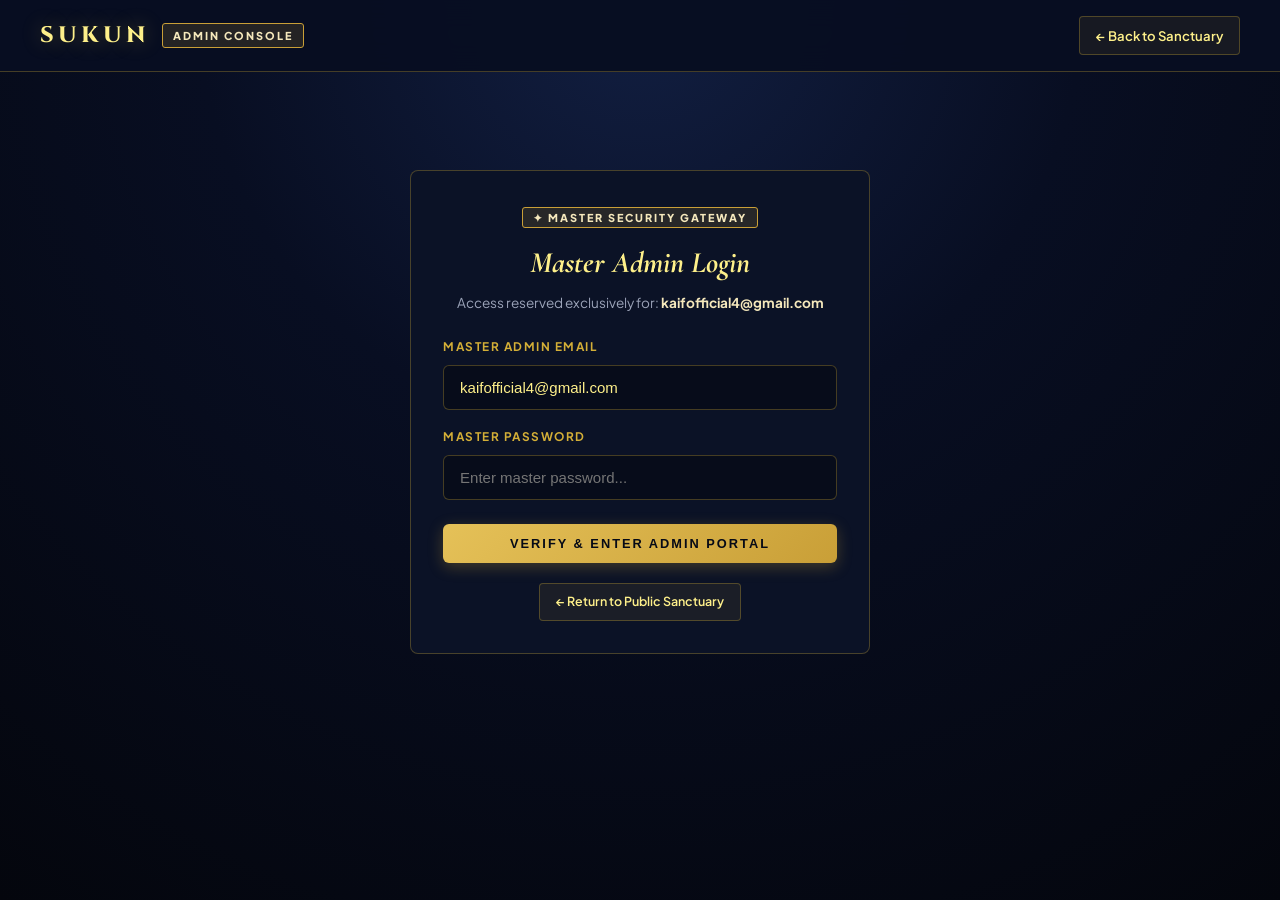
==== commit 5cef5427: "Fix admin console blank screen and upgrade AI companion to professional scholarly persona without in" ====
--- a/admin.html
+++ b/admin.html
@@ -19,18 +19,18 @@
           <span class="brand-name" style="font-size: 1.4rem;">Sukun</span>
         </a>
         <span class="admin-pill">Admin Console</span>
-        <span style="font-size: 0.76rem; color: var(--gold-light);">kaifofficial4@gmail.com</span>
+        <span id="adminHeaderEmail" style="font-size: 0.76rem; color: var(--gold-light); display: none;">kaifofficial4@gmail.com</span>
       </div>
 
       <div style="display: flex; gap: 12px; align-items: center;">
         <a href="index.html" class="action-btn" style="color: var(--gold-light); text-decoration: none;">← Back to Sanctuary</a>
-        <button onclick="handleAdminLogout()" class="action-btn" style="color: #f87171;">Sign Out</button>
+        <button id="adminHeaderLogoutBtn" onclick="handleAdminLogout()" class="action-btn" style="color: #f87171; display: none;">Sign Out</button>
       </div>
     </div>
   </header>
 
   <!-- ACCESS GATE (Strict Password Verification for kaifofficial4@gmail.com) -->
-  <div id="adminLoginGate" style="display: none; min-height: 80vh; align-items: center; justify-content: center; padding: 24px;">
+  <div id="adminLoginGate" style="display: flex; min-height: 80vh; align-items: center; justify-content: center; padding: 24px;">
     <div class="admin-card" style="max-width: 460px; width: 100%; text-align: left;">
       <div style="text-align: center; margin-bottom: 24px;">
         <span class="admin-pill">✦ Master Security Gateway</span>
@@ -368,7 +368,6 @@
 
   <!-- Core Scripts -->
   <script src="assets/js/auth.js"></script>
-  <script src="assets/js/main.js"></script>
   <script src="assets/js/admin.js"></script>
 </body>
 </html>
--- a/assets/css/style.css
+++ b/assets/css/style.css
@@ -1729,12 +1729,796 @@
   to { opacity: 1; transform: translateY(0); }
 }
 
+/* ==========================================================================
+   11. MOBILE DRAWER & ADVANCED RESPONSIVE SYSTEM (Touch-Optimized)
+   ========================================================================== */
+
+/* Touch & Tap Enhancements */
+button, a, select, input, textarea, .action-pill-btn, .topic-pill, .tasbih-tap-button {
+  -webkit-tap-highlight-color: transparent;
+  touch-action: manipulation;
+}
+
+/* Mobile Menu Hamburger Button */
+.mobile-menu-btn {
+  display: none;
+  flex-direction: column;
+  justify-content: center;
+  align-items: center;
+  gap: 5px;
+  width: 38px;
+  height: 38px;
+  background: rgba(212, 175, 55, 0.08);
+  border: 1px solid var(--border-gold);
+  border-radius: 8px;
+  cursor: pointer;
+  padding: 8px;
+  transition: all 0.25s ease;
+  touch-action: manipulation;
+}
+
+body.light-theme .mobile-menu-btn {
+  background: rgba(163, 114, 24, 0.08);
+  border-color: rgba(163, 114, 24, 0.35);
+}
+
+.mobile-menu-btn:hover,
+.mobile-menu-btn.active {
+  background: rgba(212, 175, 55, 0.22);
+  border-color: var(--gold-bright);
+}
+
+body.light-theme .mobile-menu-btn.active {
+  background: rgba(163, 114, 24, 0.18);
+  border-color: var(--gold-primary);
+}
+
+.hamburger-line {
+  display: block;
+  width: 20px;
+  height: 2px;
+  background: var(--gold-bright);
+  border-radius: 2px;
+  transition: all 0.28s cubic-bezier(0.16, 1, 0.3, 1);
+}
+
+body.light-theme .hamburger-line {
+  background: #7c530e;
+}
+
+.mobile-menu-btn.active .hamburger-line:nth-child(1) {
+  transform: translateY(7px) rotate(45deg);
+}
+
+.mobile-menu-btn.active .hamburger-line:nth-child(2) {
+  opacity: 0;
+  transform: scaleX(0);
+}
+
+.mobile-menu-btn.active .hamburger-line:nth-child(3) {
+  transform: translateY(-7px) rotate(-45deg);
+}
+
+/* Mobile Slide-Down Navigation Drawer */
+.mobile-nav-drawer {
+  display: none;
+  max-height: 0;
+  overflow: hidden;
+  transition: max-height 0.38s cubic-bezier(0.16, 1, 0.3, 1), opacity 0.3s ease;
+  opacity: 0;
+  background: rgba(7, 12, 28, 0.98);
+  backdrop-filter: blur(20px);
+  -webkit-backdrop-filter: blur(20px);
+  border-top: 1px solid var(--border-gold);
+  border-bottom: 1px solid var(--border-gold);
+  box-shadow: 0 20px 40px rgba(0, 0, 0, 0.85);
+}
+
+body.light-theme .mobile-nav-drawer {
+  background: rgba(255, 255, 255, 0.98);
+  border-top: 1px solid rgba(163, 114, 24, 0.3);
+  border-bottom: 1px solid rgba(163, 114, 24, 0.3);
+  box-shadow: 0 16px 35px rgba(0, 0, 0, 0.08);
+}
+
+.mobile-nav-drawer.open {
+  max-height: 520px;
+  opacity: 1;
+}
+
+.mobile-nav-list {
+  padding: 14px 16px 20px;
+  display: flex;
+  flex-direction: column;
+  gap: 8px;
+}
+
+.mobile-nav-link {
+  display: flex;
+  align-items: center;
+  gap: 14px;
+  padding: 12px 14px;
+  border-radius: 8px;
+  text-decoration: none;
+  background: rgba(212, 175, 55, 0.05);
+  border: 1px solid rgba(212, 175, 55, 0.15);
+  transition: all 0.2s ease;
+  touch-action: manipulation;
+}
+
+body.light-theme .mobile-nav-link {
+  background: rgba(163, 114, 24, 0.06);
+  border-color: rgba(163, 114, 24, 0.2);
+}
+
+.mobile-nav-link:active,
+.mobile-nav-link:hover {
+  background: rgba(212, 175, 55, 0.16);
+  border-color: var(--gold-bright);
+  transform: translateX(4px);
+}
+
+body.light-theme .mobile-nav-link:active,
+body.light-theme .mobile-nav-link:hover {
+  background: rgba(163, 114, 24, 0.14);
+  border-color: var(--gold-primary);
+}
+
+.nav-item-icon {
+  font-size: 1.25rem;
+  width: 34px;
+  height: 34px;
+  display: flex;
+  align-items: center;
+  justify-content: center;
+  background: rgba(212, 175, 55, 0.1);
+  border-radius: 6px;
+  flex-shrink: 0;
+  color: var(--gold-bright);
+}
+
+body.light-theme .nav-item-icon {
+  background: rgba(163, 114, 24, 0.1);
+  color: var(--gold-primary);
+}
+
+.nav-item-text {
+  display: flex;
+  flex-direction: column;
+}
+
+.nav-item-title {
+  font-family: var(--font-brand);
+  font-size: 0.88rem;
+  letter-spacing: 1px;
+  font-weight: 700;
+  color: var(--gold-bright);
+}
+
+body.light-theme .nav-item-title {
+  color: #7c530e;
+}
+
+.nav-item-sub {
+  font-size: 0.72rem;
+  color: var(--text-muted);
+  margin-top: 2px;
+}
+
+.mobile-nav-admin {
+  margin-top: 6px;
+  border-color: rgba(212, 175, 55, 0.4);
+  background: linear-gradient(135deg, rgba(212, 175, 55, 0.14), rgba(212, 175, 55, 0.03));
+}
+
+body.light-theme .mobile-nav-admin {
+  background: linear-gradient(135deg, rgba(163, 114, 24, 0.14), rgba(163, 114, 24, 0.03));
+  border-color: rgba(163, 114, 24, 0.35);
+}
+
+/* ================= 12. RESPONSIVE BREAKPOINTS ================= */
+
+/* Tablets & Small Laptops (<= 1024px) */
+@media (max-width: 1024px) {
+  .main-wrapper {
+    padding: 36px 20px 60px;
+  }
+  .nav-container {
+    padding: 14px 20px;
+  }
+  .nav-menu {
+    gap: 18px;
+  }
+  .essentials-grid {
+    grid-template-columns: repeat(2, 1fr);
+  }
+}
+
+/* Tablets & Mobile Screens (<= 768px) */
 @media (max-width: 768px) {
-  .nav-menu { display: none; }
-  .footer-container { grid-template-columns: 1fr; gap: 32px; }
-  .main-wrapper { padding: 32px 16px; }
-  .translations-container { grid-template-columns: 1fr; }
-  .tasbih-display { font-size: 4.2rem; }
-  .tasbih-tap-button { width: 125px; height: 125px; font-size: 1rem; }
-  .card-meta-header { flex-direction: column; align-items: flex-start; }
-}
+  /* Announcement Ribbon */
+  .top-ribbon {
+    font-size: 0.68rem;
+    padding: 6px 12px;
+    letter-spacing: 1px;
+    white-space: nowrap;
+    overflow: hidden;
+    text-overflow: ellipsis;
+  }
+
+  /* Header & Navbar */
+  .site-header {
+    padding: 0;
+  }
+
+  .nav-container {
+    padding: 12px 16px;
+  }
+
+  .nav-menu {
+    display: none !important;
+  }
+
+  .mobile-menu-btn {
+    display: flex;
+  }
+
+  .mobile-nav-drawer {
+    display: block;
+  }
+
+  .brand-logo {
+    gap: 8px;
+  }
+
+  .brand-name {
+    font-size: 1.45rem;
+    letter-spacing: 2.5px;
+  }
+
+  .brand-arabic {
+    font-size: 1.25rem;
+  }
+
+  .nav-actions {
+    gap: 8px;
+  }
+
+  .nav-btn {
+    padding: 7px 12px;
+    font-size: 0.7rem;
+    letter-spacing: 1px;
+  }
+
+  /* Main Wrapper & Hero Section */
+  .main-wrapper {
+    padding: 24px 14px 60px;
+  }
+
+  .hero-header {
+    margin-bottom: 34px;
+  }
+
+  .hero-subtitle {
+    font-size: 0.72rem;
+    letter-spacing: 3px;
+  }
+
+  .hero-title {
+    font-size: 2.2rem;
+    line-height: 1.2;
+    margin: 8px 0 12px;
+  }
+
+  .hero-desc {
+    font-size: 0.94rem;
+    line-height: 1.6;
+    padding: 0 4px;
+  }
+
+  /* Section Blocks */
+  .section-block {
+    margin-bottom: 44px;
+  }
+
+  .section-label {
+    font-size: 0.76rem;
+    letter-spacing: 2px;
+    margin-bottom: 16px;
+  }
+
+  /* Daily Masnoon Dua Card */
+  .daily-dua-card,
+  .search-container,
+  .tasbih-card {
+    padding: 22px 16px;
+    border-radius: 12px;
+  }
+
+  .card-meta-header {
+    flex-direction: column;
+    align-items: stretch;
+    gap: 14px;
+  }
+
+  .card-badge-row {
+    display: flex;
+    flex-wrap: wrap;
+    gap: 6px;
+    width: 100%;
+  }
+
+  .sunnah-badge,
+  .category-badge {
+    font-size: 0.68rem;
+    padding: 4px 10px;
+  }
+
+  .card-actions {
+    display: grid;
+    grid-template-columns: repeat(2, 1fr);
+    gap: 8px;
+    width: 100%;
+  }
+
+  .action-pill-btn {
+    width: 100%;
+    justify-content: center;
+    padding: 9px 12px;
+    font-size: 0.74rem;
+    min-height: 40px;
+  }
+
+  .dua-title {
+    font-size: 1.35rem;
+    line-height: 1.3;
+    margin: 16px 0 14px;
+  }
+
+  .arabic-mihrab-frame {
+    padding: 24px 12px 22px;
+    border-radius: 10px;
+    margin: 14px 0 18px;
+  }
+
+  .mihrab-arch-accent {
+    margin-bottom: 14px;
+  }
+
+  .ornament-line {
+    display: none;
+  }
+
+  .bismillah-callout {
+    font-size: 1.15rem;
+  }
+
+  .arabic-display {
+    font-size: 1.6rem;
+    line-height: 2.3;
+    padding: 0 4px;
+    word-break: normal;
+  }
+
+  .pronunciation-bar {
+    padding: 12px 14px;
+    border-radius: 8px;
+    margin-bottom: 16px;
+  }
+
+  .pronunciation-tag {
+    font-size: 0.68rem;
+    margin-bottom: 6px;
+  }
+
+  .roman-pronunciation {
+    font-size: 0.88rem;
+    line-height: 1.6;
+  }
+
+  .translations-container {
+    grid-template-columns: 1fr;
+    gap: 14px;
+  }
+
+  .translation-urdu-card,
+  .translation-english-card {
+    padding: 18px 16px;
+    border-radius: 8px;
+  }
+
+  .translation-urdu {
+    font-size: 1.15rem;
+    line-height: 2.2;
+  }
+
+  .translation-english {
+    font-size: 0.92rem;
+    line-height: 1.6;
+  }
+
+  .card-footer-meta {
+    flex-direction: column;
+    align-items: flex-start;
+    gap: 10px;
+    padding-top: 14px;
+    margin-top: 16px;
+  }
+
+  .ref-badge {
+    font-size: 0.74rem;
+  }
+
+  .verification-pill {
+    font-size: 0.68rem;
+  }
+
+  /* Search Section & AI Spiritual Counsel */
+  .search-input-box {
+    font-size: 16px !important; /* Critical: Prevents iOS Safari input focus auto-zoom */
+    padding: 14px 16px;
+    min-height: 72px;
+  }
+
+  .search-actions-row {
+    flex-direction: column;
+    align-items: stretch;
+    gap: 12px;
+    margin-top: 12px;
+  }
+
+  .privacy-note {
+    font-size: 0.72rem;
+    text-align: center;
+  }
+
+  .search-actions-row .primary-btn {
+    width: 100%;
+    padding: 13px;
+    font-size: 0.84rem;
+  }
+
+  /* Smooth Horizontal Swipeable Chips for Situational Topics */
+  .topic-pills-row {
+    display: flex;
+    flex-wrap: nowrap;
+    overflow-x: auto;
+    -webkit-overflow-scrolling: touch;
+    scroll-snap-type: x mandatory;
+    gap: 8px;
+    padding: 14px 2px 8px;
+    margin-top: 10px;
+    scrollbar-width: none; /* Hide scrollbar for native app feel */
+  }
+
+  .topic-pills-row::-webkit-scrollbar {
+    display: none;
+  }
+
+  .topic-pill {
+    flex: 0 0 auto;
+    scroll-snap-align: start;
+    padding: 8px 14px;
+    font-size: 0.76rem;
+    white-space: nowrap;
+  }
+
+  /* Dynamic Solution Result Card & AI Counsel Box */
+  .ai-counsel-box {
+    padding: 16px 14px;
+    border-radius: 10px;
+    margin-bottom: 20px;
+  }
+
+  .counsel-header {
+    margin-bottom: 10px;
+  }
+
+  .counsel-avatar {
+    width: 32px;
+    height: 32px;
+    font-size: 1rem;
+  }
+
+  .counsel-agent-title {
+    font-size: 0.86rem;
+  }
+
+  .counsel-live-pill {
+    font-size: 0.66rem;
+  }
+
+  .counsel-speech-bubble {
+    font-size: 0.92rem;
+    line-height: 1.65;
+  }
+
+  /* Daily Tilawat Grid */
+  .essentials-grid {
+    grid-template-columns: 1fr;
+    gap: 16px;
+  }
+
+  .essential-card {
+    padding: 22px 18px;
+  }
+
+  .essential-title {
+    font-size: 1.4rem;
+  }
+
+  .essential-desc {
+    font-size: 0.88rem;
+    line-height: 1.6;
+  }
+
+  .read-link {
+    font-size: 0.78rem;
+    padding: 8px 0;
+  }
+
+  /* Digital Tasbih Counter Handheld View */
+  .tasbih-card {
+    padding: 28px 16px;
+  }
+
+  .tasbih-dhikr-select {
+    max-width: 100%;
+    font-size: 0.85rem;
+    padding: 10px 14px;
+  }
+
+  .tasbih-dhikr-name {
+    font-size: 1.85rem;
+  }
+
+  .tasbih-dhikr-meaning {
+    font-size: 0.82rem;
+  }
+
+  .tasbih-display {
+    font-size: 4.4rem;
+    letter-spacing: 2px;
+    margin: 6px 0;
+  }
+
+  .tasbih-tap-button {
+    width: 140px;
+    height: 140px;
+    font-size: 1rem;
+    margin: 0 auto 20px;
+    touch-action: manipulation;
+    -webkit-tap-highlight-color: transparent;
+  }
+
+  .tasbih-presets {
+    display: grid;
+    grid-template-columns: repeat(2, 1fr);
+    gap: 8px;
+    width: 100%;
+  }
+
+  .preset-btn {
+    padding: 9px 10px;
+    font-size: 0.74rem;
+    text-align: center;
+  }
+
+  .tasbih-controls-row {
+    display: grid;
+    grid-template-columns: repeat(3, 1fr);
+    gap: 6px;
+    width: 100%;
+  }
+
+  .tasbih-ctrl-btn {
+    padding: 8px 6px;
+    font-size: 0.68rem;
+    letter-spacing: 0.5px;
+    text-align: center;
+  }
+
+  /* Modals on Mobile */
+  .modal-overlay {
+    padding: 0;
+    align-items: flex-end;
+  }
+
+  .modal-content {
+    width: 100% !important;
+    max-width: 100vw !important;
+    max-height: 92vh !important;
+    border-radius: 16px 16px 0 0 !important;
+    padding: 24px 16px max(24px, env(safe-area-inset-bottom)) !important;
+    overflow-y: auto;
+  }
+
+  .modal-close {
+    top: 14px;
+    right: 14px;
+    width: 36px;
+    height: 36px;
+    font-size: 1.1rem;
+  }
+
+  /* Full Screen Quran Experience on Mobile */
+  .modal-content.quran-reader-modal {
+    width: 100vw !important;
+    max-width: 100vw !important;
+    height: 100vh !important;
+    max-height: 100vh !important;
+    border-radius: 0 !important;
+    margin: 0 !important;
+    padding: 16px 14px max(24px, env(safe-area-inset-bottom)) !important;
+  }
+
+  .surah-audio-bar {
+    flex-direction: column;
+    align-items: stretch;
+    padding: 12px 14px;
+    gap: 10px;
+  }
+
+  .tilawat-tab-container {
+    width: 100%;
+    display: flex;
+  }
+
+  .tilawat-tab-btn {
+    flex: 1;
+    text-align: center;
+    padding: 8px;
+    font-size: 0.75rem;
+  }
+
+  .surah-audio-player {
+    width: 100%;
+  }
+
+  .quran-ayah-card {
+    padding: 16px 14px;
+    margin-bottom: 14px;
+    border-radius: 8px;
+  }
+
+  .ayah-arabic-text {
+    font-size: 1.55rem;
+    line-height: 2.3;
+  }
+
+  .ayah-urdu-text {
+    font-size: 1.1rem;
+    line-height: 2.1;
+  }
+
+  .ayah-english-text {
+    font-size: 0.88rem;
+    line-height: 1.55;
+  }
+
+  .mushaf-continuous-text {
+    font-size: 1.65rem;
+    line-height: 2.5;
+    text-align: justify;
+    padding: 12px 6px;
+  }
+
+  /* Authentication Form on Mobile */
+  .auth-input {
+    font-size: 16px !important; /* Prevents auto-zoom on iOS */
+    padding: 12px 14px;
+  }
+
+  /* Editorial Footer on Mobile */
+  .site-footer {
+    padding: 40px 16px max(28px, env(safe-area-inset-bottom));
+    margin-top: 50px;
+  }
+
+  .footer-container {
+    grid-template-columns: 1fr;
+    gap: 28px;
+    margin-bottom: 30px;
+  }
+
+  .footer-bottom-bar {
+    flex-direction: column;
+    text-align: center;
+    gap: 12px;
+    font-size: 0.74rem;
+  }
+
+  /* Toast Notification */
+  .toast-msg {
+    left: 14px;
+    right: 14px;
+    bottom: max(16px, env(safe-area-inset-bottom));
+    padding: 12px 18px;
+    font-size: 0.82rem;
+    justify-content: center;
+    text-align: center;
+  }
+}
+
+/* Small Smartphone Optimization (<= 480px) */
+@media (max-width: 480px) {
+  .nav-container {
+    padding: 10px 12px;
+  }
+
+  .brand-logo {
+    gap: 6px;
+  }
+
+  .brand-name {
+    font-size: 1.25rem;
+    letter-spacing: 1.8px;
+  }
+
+  .brand-arabic {
+    font-size: 1.1rem;
+  }
+
+  .nav-actions {
+    gap: 6px;
+  }
+
+  .nav-btn {
+    padding: 6px 10px;
+    font-size: 0.68rem;
+    letter-spacing: 0.5px;
+  }
+
+  #themeToggleText {
+    display: none; /* Icon only for compact aesthetic */
+  }
+
+  .hero-title {
+    font-size: 1.85rem;
+  }
+
+  .hero-desc {
+    font-size: 0.88rem;
+  }
+
+  .arabic-display {
+    font-size: 1.45rem;
+    line-height: 2.2;
+  }
+
+  .tasbih-display {
+    font-size: 3.8rem;
+  }
+
+  .tasbih-tap-button {
+    width: 130px;
+    height: 130px;
+    font-size: 0.95rem;
+  }
+}
+
+/* Ultra-Compact Phones (<= 360px, e.g. iPhone SE 1st Gen, older Galaxy) */
+@media (max-width: 360px) {
+  .brand-name {
+    font-size: 1.1rem;
+    letter-spacing: 1px;
+  }
+
+  .brand-arabic {
+    font-size: 0.95rem;
+  }
+
+  .card-actions {
+    grid-template-columns: 1fr;
+  }
+
+  .tasbih-presets {
+    grid-template-columns: 1fr;
+  }
+
+  .tasbih-tap-button {
+    width: 120px;
+    height: 120px;
+    font-size: 0.9rem;
+  }
+}
--- a/assets/css/admin.css
+++ b/assets/css/admin.css
@@ -208,10 +208,36 @@
 }
 
 @media (max-width: 768px) {
+  .admin-header-container {
+    flex-direction: column;
+    align-items: flex-start;
+    gap: 12px;
+  }
+  .admin-header {
+    padding: 12px 16px;
+  }
+  .admin-wrapper {
+    padding: 20px 14px 60px;
+  }
+  .admin-stats-grid {
+    grid-template-columns: 1fr;
+    gap: 14px;
+  }
   .admin-form-grid {
     grid-template-columns: 1fr;
   }
   .admin-card {
     padding: 20px 16px;
   }
-}
+  .admin-title-badge {
+    flex-wrap: wrap;
+  }
+  .admin-btn-row {
+    flex-direction: column;
+  }
+  .admin-btn-row .primary-btn,
+  .admin-btn-row .action-btn {
+    width: 100%;
+    text-align: center;
+  }
+}
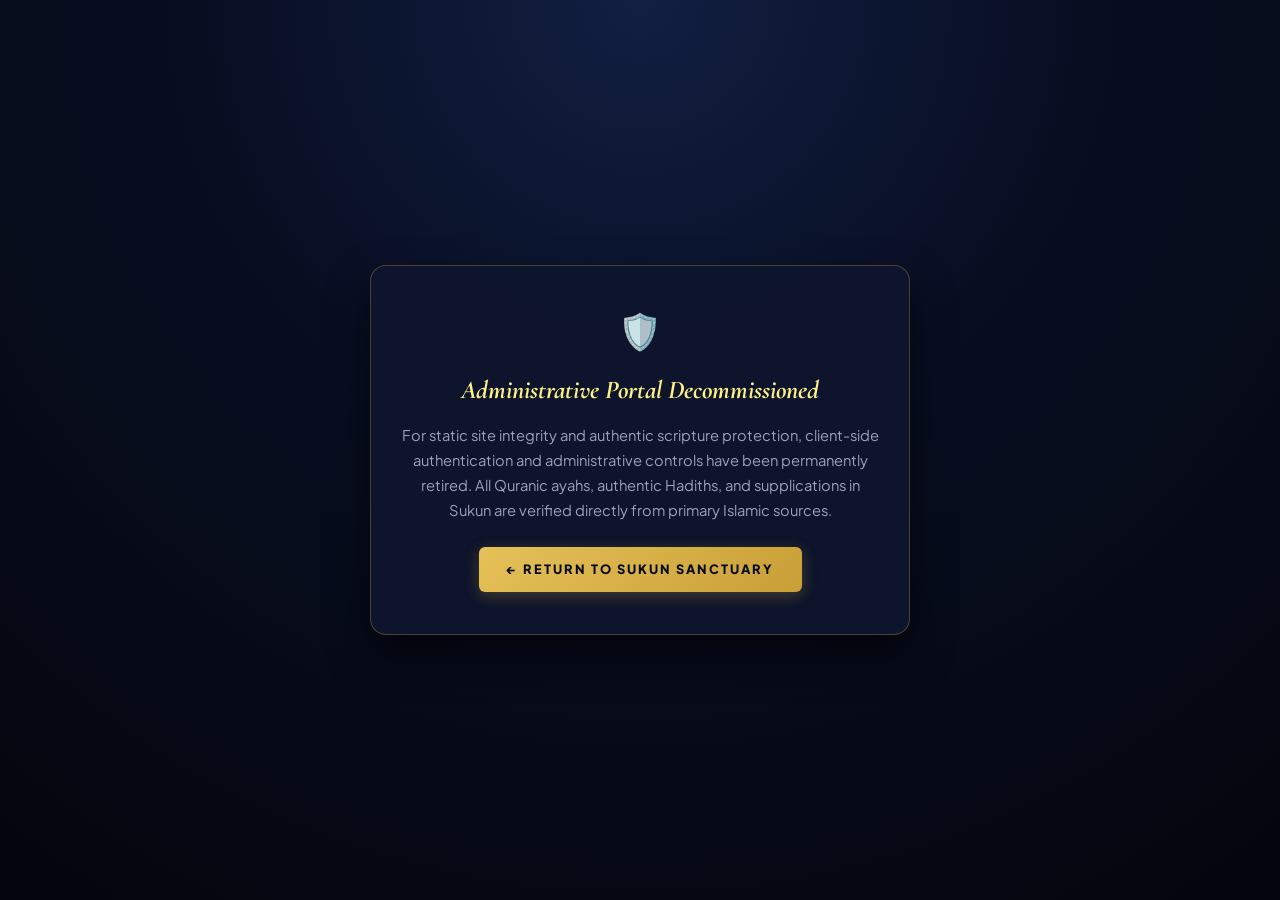
==== commit b0592367: "feat(security): complete Phase 0 cleanup, harden worker gateway, and remove legacy auth and direct A" ====
--- a/admin.html
+++ b/admin.html
@@ -3,371 +3,29 @@
 <head>
   <meta charset="UTF-8">
   <meta name="viewport" content="width=device-width, initial-scale=1.0">
-  <title>Sukun (سُكُون) — Master Admin Portal</title>
-  
-  <!-- Master Stylesheet & Admin Specific Styles -->
+  <title>Sukun (سُكُون) — Security Advisory</title>
   <link rel="stylesheet" href="assets/css/style.css">
-  <link rel="stylesheet" href="assets/css/admin.css">
+  <script>
+    // Immediately purge any legacy client-side credentials from localStorage
+    try {
+      ["sukun_auth_session", "sukun_registered_users", "sukun_admin_master_password", "sukun_custom_duas"].forEach(k => {
+        localStorage.removeItem(k);
+      });
+    } catch(e) {}
+  </script>
 </head>
-<body style="background: radial-gradient(circle at 50% 0%, #121f42 0%, #080e22 40%, #04060d 100%); background-color: var(--bg-deep);">
-
-  <!-- Admin Navigation Bar -->
-  <header class="admin-header">
-    <div class="admin-header-container">
-      <div class="admin-title-badge">
-        <a href="index.html" class="brand-logo" style="text-decoration: none;">
-          <span class="brand-name" style="font-size: 1.4rem;">Sukun</span>
-        </a>
-        <span class="admin-pill">Admin Console</span>
-        <span id="adminHeaderEmail" style="font-size: 0.76rem; color: var(--gold-light); display: none;">kaifofficial4@gmail.com</span>
-      </div>
-
-      <div style="display: flex; gap: 12px; align-items: center;">
-        <a href="index.html" class="action-btn" style="color: var(--gold-light); text-decoration: none;">← Back to Sanctuary</a>
-        <button id="adminHeaderLogoutBtn" onclick="handleAdminLogout()" class="action-btn" style="color: #f87171; display: none;">Sign Out</button>
-      </div>
-    </div>
-  </header>
-
-  <!-- ACCESS GATE (Strict Password Verification for kaifofficial4@gmail.com) -->
-  <div id="adminLoginGate" style="display: flex; min-height: 80vh; align-items: center; justify-content: center; padding: 24px;">
-    <div class="admin-card" style="max-width: 460px; width: 100%; text-align: left;">
-      <div style="text-align: center; margin-bottom: 24px;">
-        <span class="admin-pill">✦ Master Security Gateway</span>
-        <h2 style="font-family: var(--font-serif); font-size: 1.85rem; font-style: italic; color: var(--gold-bright); margin-top: 10px;">Master Admin Login</h2>
-        <p style="color: var(--text-muted); font-size: 0.85rem; line-height: 1.6; margin-top: 6px;">
-          Access reserved exclusively for: <strong style="color: var(--gold-light);">kaifofficial4@gmail.com</strong>
-        </p>
-      </div>
-
-      <form id="adminLoginForm" onsubmit="event.preventDefault(); submitAdminLogin();">
-        <div class="auth-input-group">
-          <label class="auth-label">Master Admin Email</label>
-          <input type="email" id="adminEmailInput" class="auth-input" value="kaifofficial4@gmail.com" readonly style="color: var(--gold-bright); background: #070c1a;">
-        </div>
-
-        <div class="auth-input-group">
-          <label class="auth-label">Master Password</label>
-          <input type="password" id="adminPasswordInput" class="auth-input" placeholder="Enter master password..." required autocomplete="current-password">
-        </div>
-
-        <div id="adminLoginError" class="auth-error" style="margin-bottom: 12px;"></div>
-
-        <button type="submit" class="primary-btn" style="width: 100%; margin-top: 6px;">
-          VERIFY & ENTER ADMIN PORTAL
-        </button>
-      </form>
-
-      <div style="text-align: center; margin-top: 20px;">
-        <a href="index.html" class="action-btn" style="display: inline-block; color: var(--gold-muted); font-size: 0.78rem;">
-          ← Return to Public Sanctuary
-        </a>
-      </div>
-    </div>
+<body style="background: radial-gradient(circle at 50% 0%, #121f42 0%, #080e22 40%, #04060d 100%); background-color: var(--bg-deep); min-height: 100vh; display: flex; align-items: center; justify-content: center; padding: 20px;">
+  <div style="max-width: 540px; width: 100%; background: rgba(14, 22, 45, 0.95); border: 1px solid rgba(212, 175, 55, 0.3); border-radius: 16px; padding: 36px 28px; text-align: center; box-shadow: 0 20px 40px rgba(0,0,0,0.6);">
+    <div style="font-size: 2.2rem; margin-bottom: 12px;">🛡️</div>
+    <h1 style="font-family: var(--font-serif); font-size: 1.6rem; color: var(--gold-bright); margin-bottom: 12px; font-style: italic;">
+      Administrative Portal Decommissioned
+    </h1>
+    <p style="color: var(--text-muted); font-size: 0.92rem; line-height: 1.7; margin-bottom: 24px;">
+      For static site integrity and authentic scripture protection, client-side authentication and administrative controls have been permanently retired. All Quranic ayahs, authentic Hadiths, and supplications in Sukun are verified directly from primary Islamic sources.
+    </p>
+    <a href="index.html" class="primary-btn" style="display: inline-block; text-decoration: none; padding: 12px 28px;">
+      ← Return to Sukun Sanctuary
+    </a>
   </div>
-
-  <!-- MAIN ADMIN DASHBOARD -->
-  <main id="adminDashboard" class="admin-wrapper" style="display: none;">
-
-    <!-- SECTION: METRIC STATS -->
-    <div class="admin-stats-grid">
-      <div class="admin-stat-card">
-        <div class="stat-label">Total Registered Users</div>
-        <div id="metricTotalUsers" class="stat-value">1</div>
-        <div class="stat-desc">Authentic registered user accounts</div>
-      </div>
-
-      <div class="admin-stat-card">
-        <div class="stat-label">Duas Bookmarked by Users</div>
-        <div id="metricTotalSaved" class="stat-value">0</div>
-        <div class="stat-desc">Duas saved across active sessions</div>
-      </div>
-
-      <div class="admin-stat-card">
-        <div class="stat-label">Knowledge Base Size</div>
-        <div id="metricTotalDuas" class="stat-value">12</div>
-        <div class="stat-desc">Authentic Duas & Surahs available</div>
-      </div>
-
-      <div class="admin-stat-card">
-        <div class="stat-label">Account Security Engine</div>
-        <div id="metricEmailStatus" class="stat-value" style="font-size: 1.25rem; font-family: var(--font-sans); margin-top: 8px;">Active</div>
-        <div class="stat-desc">Password verified infrastructure</div>
-      </div>
-    </div>
-
-    <!-- 1. SECTION: REGISTERED USERS DIRECTORY -->
-    <section class="admin-card">
-      <div class="admin-card-header">
-        <div>
-          <h2 class="admin-card-title">Registered Users Directory</h2>
-          <p style="color: var(--text-muted); font-size: 0.8rem; margin-top: 4px;">Live registry of every user who authenticated with their email.</p>
-        </div>
-
-        <div style="display: flex; gap: 10px; flex-wrap: wrap;">
-          <input 
-            type="text" 
-            id="userSearchInput" 
-            placeholder="Search users by email..." 
-            class="admin-search-input"
-            oninput="filterUsers(this.value)"
-          >
-          <button onclick="exportUsersCSV()" class="action-btn" style="border: 1px solid var(--border-subtle); padding: 7px 12px; border-radius: 4px;">Export CSV</button>
-          <button onclick="exportUsersJSON()" class="action-btn" style="border: 1px solid var(--border-subtle); padding: 7px 12px; border-radius: 4px;">Export JSON</button>
-          <button onclick="loadUsers()" class="action-btn" style="border: 1px solid var(--border-gold); color: var(--gold-light); padding: 7px 12px; border-radius: 4px;">Refresh</button>
-        </div>
-      </div>
-
-      <div class="admin-table-container">
-        <table class="admin-table">
-          <thead>
-            <tr>
-              <th style="width: 40px;">#</th>
-              <th>User Email Address</th>
-              <th>Role</th>
-              <th>Security Status</th>
-              <th>Registered At</th>
-              <th>Last Active</th>
-              <th>Saved Duas</th>
-            </tr>
-          </thead>
-          <tbody id="usersTableBody">
-            <!-- Rendered Dynamically via admin.js -->
-          </tbody>
-        </table>
-      </div>
-    </section>
-
-    <!-- 2. SECTION: PUBLISH NEW DUA / HADITH (CMS) -->
-    <section class="admin-card">
-      <div class="admin-card-header">
-        <div>
-          <h2 class="admin-card-title">Publish New Dua or Hadith</h2>
-          <p style="color: var(--text-muted); font-size: 0.8rem; margin-top: 4px;">Add authentic Duas to the Sanctuary with full references and background history.</p>
-        </div>
-      </div>
-
-      <form id="duaForm" onsubmit="event.preventDefault(); publishNewDua();">
-        <div class="admin-form-grid">
-          
-          <div class="auth-input-group">
-            <label class="auth-label">Dua Title (English / Descriptive)</label>
-            <input type="text" id="duaTitle" class="auth-input" placeholder="e.g. Supplication for Relieving Extreme Grief" required>
-          </div>
-
-          <div class="auth-input-group">
-            <label class="auth-label">Spiritual Category</label>
-            <select id="duaCategory" class="auth-input" style="height: 48px;">
-              <option value="Anxiety & Relief">Anxiety & Relief</option>
-              <option value="Heartbreak & Solace">Heartbreak & Solace</option>
-              <option value="Anger & Patience">Anger & Patience</option>
-              <option value="Debt & Sustenance">Debt & Sustenance</option>
-              <option value="Illness & Healing">Illness & Healing</option>
-              <option value="Guilt & Forgiveness">Guilt & Forgiveness</option>
-              <option value="Fear of Future">Fear of Future</option>
-              <option value="Guidance & Istikhara">Guidance & Istikhara</option>
-              <option value="Daily Barakah">Daily Barakah</option>
-            </select>
-          </div>
-
-          <div class="auth-input-group form-group-full">
-            <label class="auth-label">Arabic Text (with Tashkeel / Harkat)</label>
-            <textarea id="duaArabic" rows="2" class="auth-input" style="font-family: var(--font-arabic); font-size: 1.4rem; direction: rtl;" placeholder="اللَّهُمَّ..." required></textarea>
-          </div>
-
-          <div class="auth-input-group form-group-full">
-            <label class="auth-label">Roman Urdu Transliteration / Pronunciation</label>
-            <input type="text" id="duaRoman" class="auth-input" placeholder="e.g. Allahumma innee as'aluka...">
-          </div>
-
-          <div class="auth-input-group form-group-full">
-            <label class="auth-label">Urdu Translation (اردو رسم الخط)</label>
-            <textarea id="duaUrdu" rows="2" class="auth-input" style="font-family: var(--font-urdu); font-size: 1.15rem; direction: rtl;" placeholder="اے اللہ!..."></textarea>
-          </div>
-
-          <div class="auth-input-group form-group-full">
-            <label class="auth-label">English Translation</label>
-            <textarea id="duaEnglish" rows="2" class="auth-input" placeholder="O Allah, I ask of You..." required></textarea>
-          </div>
-
-          <div class="auth-input-group">
-            <label class="auth-label">Authentic Hadith / Quranic Reference</label>
-            <input type="text" id="duaRef" class="auth-input" placeholder="e.g. Sahih al-Bukhari (6115) • Sahih Muslim (2610)" required>
-          </div>
-
-          <div class="auth-input-group">
-            <label class="auth-label">Search Keywords (Comma Separated)</label>
-            <input type="text" id="duaKeywords" class="auth-input" placeholder="e.g. gham, udasi, depression, grief, sadness">
-          </div>
-
-          <div class="auth-input-group form-group-full">
-            <label class="auth-label">Historical Background & Hadith Event (Story)</label>
-            <textarea id="duaWaqia" rows="3" class="auth-input" placeholder="Narrate the event when the Prophet ﷺ or Sahaba recited this Dua..."></textarea>
-          </div>
-
-          <div class="auth-input-group form-group-full">
-            <label class="auth-label">Key Spiritual Lesson</label>
-            <input type="text" id="duaLesson" class="auth-input" placeholder="e.g. Turn to Allah before seeking worldly help...">
-          </div>
-
-        </div>
-
-        <!-- Live Preview Card -->
-        <div class="preview-box">
-          <div style="font-size: 0.7rem; letter-spacing: 2px; text-transform: uppercase; color: var(--gold-muted); margin-bottom: 12px;">Live Sanctuary Preview:</div>
-          <h3 id="prevTitle" style="font-family: var(--font-serif); font-size: 1.25rem; font-style: italic; color: var(--gold-light); margin-bottom: 8px;">Dua Title Preview</h3>
-          <div id="prevArabic" style="font-family: var(--font-arabic); font-size: 1.5rem; color: #fef08a; text-align: right; direction: rtl; line-height: 2; margin-bottom: 8px;">النَّصُّ الْعَرَبِيُّ هُنَا</div>
-          <p id="prevRoman" style="font-family: var(--font-serif); font-style: italic; color: var(--text-cream); font-size: 0.95rem; margin-bottom: 6px;">Roman Urdu transliteration will appear here...</p>
-          <p id="prevUrdu" style="font-family: var(--font-urdu); font-size: 1.05rem; direction: rtl; text-align: right; color: #dfd9ce; line-height: 2; margin-bottom: 6px;">اردو ترجمہ یہاں ظاہر ہوگا...</p>
-          <p id="prevEnglish" style="color: var(--text-muted); font-size: 0.88rem; line-height: 1.6; margin-bottom: 10px;">English translation will appear here...</p>
-          <div id="prevRef" style="font-size: 0.72rem; color: var(--gold-muted);">Reference</div>
-        </div>
-
-        <div class="admin-btn-row">
-          <button type="submit" class="primary-btn">PUBLISH NEW DUA</button>
-          <button type="reset" class="action-btn" onclick="setTimeout(updatePreviewContent, 50)">Reset Form</button>
-        </div>
-      </form>
-    </section>
-
-    <!-- 3. SECTION: MANAGE PUBLISHED DUAS -->
-    <section class="admin-card">
-      <div class="admin-card-header">
-        <div>
-          <h2 class="admin-card-title">Manage Custom Published Duas</h2>
-          <p style="color: var(--text-muted); font-size: 0.8rem; margin-top: 4px;">Review or remove custom entries added via this admin panel.</p>
-        </div>
-      </div>
-
-      <div id="customDuasList">
-        <!-- Rendered dynamically via admin.js -->
-      </div>
-    </section>
-
-    <!-- 4. SECTION: AUTHENTICATION & DIRECTORY STATUS -->
-    <section class="admin-card">
-      <div class="admin-card-header">
-        <div>
-          <h2 class="admin-card-title">Authentication System Status</h2>
-          <p style="color: var(--text-muted); font-size: 0.8rem; margin-top: 4px;">
-            Active architecture: Secure Email + Password registration and session management.
-          </p>
-        </div>
-      </div>
-
-      <div style="background: rgba(200, 159, 54, 0.08); border: 1px dashed var(--gold-ochre); padding: 18px 20px; border-radius: 6px; font-size: 0.85rem; line-height: 1.8; color: var(--text-cream);">
-        <strong style="color: var(--gold-light);">Active Account Infrastructure:</strong><br>
-        ✦ <strong>Mode:</strong> Real Email + Password Accounts (Option 1).<br>
-        ✦ <strong>Registration:</strong> Users create their sanctuary account directly on the website with their personal email and a secure password.<br>
-        ✦ <strong>Sign In:</strong> Returning users enter their email and password to log in instantly on any device.<br>
-        ✦ <strong>User Directory:</strong> Every registered user is securely recorded in the Registered Users Directory above.<br>
-        ✦ <strong>Static Hosting:</strong> 100% compatible with GitHub Pages with zero server costs or third-party service dependencies.
-      </div>
-    </section>
-
-    <!-- 5. SECTION: MASTER MULTI-AI NEURAL ORCHESTRATOR (GEMINI + CHATGPT + CLAUDE) -->
-    <section class="admin-card">
-      <div class="admin-card-header">
-        <div>
-          <h2 class="admin-card-title">Multi-AI Neural Orchestrator & Arbiter Engine</h2>
-          <p style="color: var(--text-muted); font-size: 0.8rem; margin-top: 4px;">
-            Harness Google Gemini, OpenAI ChatGPT, Anthropic Claude, & OpenRouter simultaneously. The automated Islamic Arbiter evaluates all outputs and auto-selects the 10/10 best scripture response!
-          </p>
-        </div>
-        <div style="display: flex; gap: 8px; flex-wrap: wrap;">
-          <span class="admin-pill" id="badgeGemini">Gemini: Ready</span>
-          <span class="admin-pill" id="badgeOpenAI">ChatGPT: Optional</span>
-          <span class="admin-pill" id="badgeClaude">Claude: Optional</span>
-          <span class="admin-pill" id="badgeOpenRouter">OpenRouter: Optional</span>
-        </div>
-      </div>
-
-      <div style="background: rgba(200, 159, 54, 0.08); border: 1px dashed var(--gold-ochre); padding: 18px 20px; border-radius: 6px; font-size: 0.84rem; line-height: 1.8; color: var(--text-cream); margin-bottom: 24px;">
-        <strong style="color: var(--gold-light);">✦ Multi-LLM Consensus & Islamic Arbitration Architecture:</strong><br>
-        1. <strong>Parallel AI Competition:</strong> When a user searches for an emotion or life dilemma, Sukun queries your active AIs in parallel.<br>
-        2. <strong>Islamic Quality Arbiter:</strong> Our proprietary judge analyzes candidate answers for: authentic Sahih Hadith / Quran citation accuracy (+40 pts), Arabic Tashkeel diacritics (+30 pts), and emotional eloquence in Urdu & English (+30 pts).<br>
-        3. <strong>Automatic Winner:</strong> The model that delivers the highest authentic score is seamlessly rendered into the royal Mihrab card.<br>
-        4. <strong>100% White-Labeled:</strong> Users never see any AI branding — everything appears as Sukun's own sacred spiritual knowledge.
-      </div>
-
-      <div class="admin-form-grid">
-        <!-- 1. Google Gemini -->
-        <div class="auth-input-group">
-          <label class="auth-label">1. Google Gemini API Key (Active / Free Tier)</label>
-          <input type="password" id="geminiApiKeyInput" class="auth-input" placeholder="AQ.Ab8... or AIzaSy..." autocomplete="off">
-          <small style="color: var(--gold-muted); font-size: 0.72rem; margin-top: 4px; display: block;">Free forever from aistudio.google.com</small>
-        </div>
-
-        <!-- 2. OpenAI ChatGPT -->
-        <div class="auth-input-group">
-          <label class="auth-label">2. OpenAI ChatGPT API Key (GPT-4o / GPT-4o-mini)</label>
-          <input type="password" id="openaiApiKeyInput" class="auth-input" placeholder="sk-proj-..." autocomplete="off">
-          <small style="color: var(--gold-muted); font-size: 0.72rem; margin-top: 4px; display: block;">From platform.openai.com/api-keys</small>
-        </div>
-
-        <!-- 3. Anthropic Claude -->
-        <div class="auth-input-group">
-          <label class="auth-label">3. Anthropic Claude API Key (Claude 3.5 Sonnet/Haiku)</label>
-          <input type="password" id="claudeApiKeyInput" class="auth-input" placeholder="sk-ant-api03-..." autocomplete="off">
-          <small style="color: var(--gold-muted); font-size: 0.72rem; margin-top: 4px; display: block;">From console.anthropic.com</small>
-        </div>
-
-        <!-- 4. OpenRouter Universal -->
-        <div class="auth-input-group">
-          <label class="auth-label">4. OpenRouter Universal Gateway Key (All-in-One)</label>
-          <input type="password" id="openrouterApiKeyInput" class="auth-input" placeholder="sk-or-v1-..." autocomplete="off">
-          <small style="color: var(--gold-muted); font-size: 0.72rem; margin-top: 4px; display: block;">From openrouter.ai (Single key for Claude + GPT + Gemini)</small>
-        </div>
-
-        <!-- Orchestrator Strategy Mode -->
-        <div class="auth-input-group form-group-full">
-          <label class="auth-label">Multi-AI Arbitration Strategy</label>
-          <select id="orchestratorModeSelect" class="auth-input" style="height: 48px;">
-            <option value="arbiter">Auto-Arbiter: Query all active AIs & auto-select the #1 highest quality response (Recommended)</option>
-            <option value="fastest">Speed Priority: First AI that responds wins instantly (Lowest latency)</option>
-          </select>
-        </div>
-      </div>
-
-      <div style="display: flex; gap: 12px; margin-top: 20px; flex-wrap: wrap;">
-        <button onclick="saveAllAiKeys()" class="primary-btn">
-          SAVE ALL ORCHESTRATOR KEYS
-        </button>
-        <button onclick="testAllConnectedAIs()" class="action-btn">
-          Test All Connected AIs
-        </button>
-      </div>
-
-      <div id="aiTestResult" style="margin-top: 16px; font-size: 0.85rem; padding: 14px 18px; border-radius: 6px; display: none; line-height: 1.8;"></div>
-    </section>
-
-    <!-- 6. SECTION: MASTER ADMIN PASSWORD SETTINGS -->
-    <section class="admin-card">
-      <div class="admin-card-header">
-        <div>
-          <h2 class="admin-card-title">Master Admin Password Settings</h2>
-          <p style="color: var(--text-muted); font-size: 0.8rem; margin-top: 4px;">
-            Update your master password to protect this admin portal. Default: <code>KaifAdmin@786</code>
-          </p>
-        </div>
-      </div>
-
-      <div class="admin-form-grid" style="max-width: 600px;">
-        <div class="auth-input-group form-group-full">
-          <label class="auth-label">New Master Password</label>
-          <input type="password" id="newMasterPassword" class="auth-input" placeholder="Enter new master password...">
-        </div>
-      </div>
-
-      <button onclick="changeMasterPassword()" class="primary-btn" style="margin-top: 14px;">
-        UPDATE MASTER PASSWORD
-      </button>
-    </section>
-
-  </main>
-
-  <!-- Core Scripts -->
-  <script src="assets/js/auth.js"></script>
-  <script src="assets/js/admin.js"></script>
 </body>
 </html>
--- a/assets/css/style.css
+++ b/assets/css/style.css
@@ -521,6 +521,33 @@
   direction: rtl;
   line-height: 2.4;
   margin-bottom: 14px;
+}
+
+.ayah-roman-bar {
+  background: rgba(212, 175, 55, 0.06);
+  border-left: 2px solid var(--gold-bright);
+  border-radius: 0 6px 6px 0;
+  padding: 8px 14px;
+  margin: 10px 0 12px;
+}
+
+.ayah-roman-tag {
+  font-size: 0.68rem;
+  letter-spacing: 1.5px;
+  text-transform: uppercase;
+  color: var(--gold-bright);
+  font-weight: 700;
+  display: block;
+  margin-bottom: 3px;
+  font-family: var(--font-sans);
+}
+
+.ayah-roman-text {
+  color: var(--text-cream);
+  font-size: 0.92rem;
+  font-style: italic;
+  line-height: 1.65;
+  margin: 0;
 }
 
 .ayah-urdu-text {
@@ -585,6 +612,19 @@
 
 body.light-theme .ayah-arabic-text {
   color: #2b1f0c !important;
+}
+
+body.light-theme .ayah-roman-bar {
+  background: rgba(163, 114, 24, 0.08) !important;
+  border-left: 2px solid #b45309 !important;
+}
+
+body.light-theme .ayah-roman-tag {
+  color: #b45309 !important;
+}
+
+body.light-theme .ayah-roman-text {
+  color: #1e293b !important;
 }
 
 body.light-theme .ayah-urdu-text {
@@ -728,6 +768,18 @@
   color: #ffffff;
   box-shadow: 0 0 15px rgba(212, 175, 55, 0.3);
   transform: translateY(-1px);
+}
+
+.nav-search-btn {
+  background: rgba(212, 175, 55, 0.16);
+  border-color: var(--gold-primary);
+  color: var(--gold-bright);
+}
+
+.nav-search-btn:hover {
+  background: var(--gold-primary);
+  color: #060a16;
+  box-shadow: 0 0 16px rgba(212, 175, 55, 0.4);
 }
 
 .badge-count {
@@ -1113,13 +1165,268 @@
   letter-spacing: 0.5px;
 }
 
-/* ================= 7. FIND SOLUTION (AI SEARCH) ================= */
+/* ================= 6.9 ELDER-FRIENDLY QUICK SURAH BAR ================= */
+.quick-surah-bar-container {
+  background: rgba(12, 19, 42, 0.7);
+  border: 1px solid var(--border-gold);
+  border-radius: 12px;
+  padding: 16px 20px;
+  margin-bottom: 22px;
+  backdrop-filter: blur(10px);
+}
+
+body.light-theme .quick-surah-bar-container {
+  background: rgba(255, 255, 255, 0.85);
+  border-color: rgba(163, 114, 24, 0.3);
+}
+
+.quick-surah-header {
+  display: flex;
+  justify-content: space-between;
+  align-items: baseline;
+  margin-bottom: 12px;
+  flex-wrap: wrap;
+  gap: 8px;
+}
+
+.quick-surah-title {
+  font-family: var(--font-brand);
+  font-size: 0.95rem;
+  letter-spacing: 1.5px;
+  color: var(--gold-bright);
+  font-weight: 800;
+  text-transform: uppercase;
+}
+
+body.light-theme .quick-surah-title {
+  color: #7c530e;
+}
+
+.quick-surah-subtitle {
+  font-size: 0.76rem;
+  color: var(--text-muted);
+}
+
+.quick-surahs-row {
+  display: flex;
+  gap: 10px;
+  flex-wrap: wrap;
+}
+
+.quick-surah-chip {
+  background: rgba(212, 175, 55, 0.1);
+  border: 1px solid var(--border-gold);
+  color: var(--gold-light);
+  padding: 8px 16px;
+  border-radius: 999px;
+  font-size: 0.82rem;
+  font-weight: 700;
+  cursor: pointer;
+  transition: all 0.2s ease;
+  display: inline-flex;
+  align-items: center;
+  gap: 6px;
+  touch-action: manipulation;
+}
+
+body.light-theme .quick-surah-chip {
+  background: rgba(163, 114, 24, 0.08);
+  border-color: rgba(163, 114, 24, 0.35);
+  color: #7c530e;
+}
+
+.quick-surah-chip:hover {
+  background: rgba(212, 175, 55, 0.25);
+  border-color: var(--gold-bright);
+  color: #ffffff;
+  transform: translateY(-2px);
+  box-shadow: 0 4px 15px rgba(212, 175, 55, 0.3);
+}
+
+/* ================= 7. ENHANCED SEARCH HUB & VOICE MIC ================= */
 .search-container {
   background: radial-gradient(ellipse at 50% 20%, #101938 0%, #0a1024 60%, #060914 100%);
   border: 1px solid var(--border-gold);
   border-radius: 12px;
   padding: 36px 32px;
   box-shadow: 0 25px 60px rgba(0, 0, 0, 0.65);
+}
+
+.search-input-wrapper {
+  display: flex;
+  align-items: center;
+  background: #070c1a;
+  border: 2px solid var(--border-gold);
+  border-radius: 12px;
+  padding: 6px 8px 6px 16px;
+  gap: 10px;
+  transition: all 0.25s ease;
+  box-shadow: 0 8px 30px rgba(0, 0, 0, 0.5);
+}
+
+body.light-theme .search-input-wrapper {
+  background: #fdfbf7;
+  border-color: rgba(163, 114, 24, 0.4);
+  box-shadow: 0 8px 25px rgba(163, 114, 24, 0.1);
+}
+
+.search-input-wrapper:focus-within {
+  border-color: var(--gold-bright);
+  box-shadow: 0 0 25px rgba(212, 175, 55, 0.4);
+}
+
+.search-leading-icon {
+  font-size: 1.25rem;
+  color: var(--gold-primary);
+  flex-shrink: 0;
+}
+
+.elder-friendly-input {
+  flex: 1;
+  background: transparent;
+  border: none;
+  color: var(--text-cream);
+  font-family: var(--font-sans);
+  font-size: 1.1rem;
+  outline: none;
+  padding: 10px 4px;
+}
+
+body.light-theme .elder-friendly-input {
+  color: #181d28;
+}
+
+.elder-friendly-input::placeholder {
+  color: #717d94;
+  font-size: 0.95rem;
+}
+
+/* Voice Mic Button */
+.voice-mic-btn {
+  width: 46px;
+  height: 46px;
+  border-radius: 50%;
+  background: rgba(212, 175, 55, 0.12);
+  border: 1.5px solid var(--border-gold);
+  color: var(--gold-bright);
+  font-size: 1.25rem;
+  display: flex;
+  align-items: center;
+  justify-content: center;
+  cursor: pointer;
+  position: relative;
+  transition: all 0.2s ease;
+  flex-shrink: 0;
+  touch-action: manipulation;
+}
+
+body.light-theme .voice-mic-btn {
+  background: rgba(163, 114, 24, 0.1);
+  border-color: rgba(163, 114, 24, 0.4);
+  color: #7c530e;
+}
+
+.voice-mic-btn:hover {
+  background: rgba(212, 175, 55, 0.25);
+  border-color: var(--gold-bright);
+  transform: scale(1.05);
+}
+
+/* Pulsing Recording State */
+.voice-mic-btn.recording {
+  background: #dc2626 !important;
+  border-color: #ef4444 !important;
+  color: #ffffff !important;
+  animation: pulseMic 1.2s infinite;
+}
+
+@keyframes pulseMic {
+  0% { box-shadow: 0 0 0 0 rgba(239, 68, 68, 0.7); transform: scale(1); }
+  70% { box-shadow: 0 0 0 14px rgba(239, 68, 68, 0); transform: scale(1.08); }
+  100% { box-shadow: 0 0 0 0 rgba(239, 68, 68, 0); transform: scale(1); }
+}
+
+.main-search-action-btn {
+  display: inline-flex;
+  align-items: center;
+  gap: 8px;
+  padding: 14px 24px;
+  font-size: 0.88rem;
+  border-radius: 8px;
+  white-space: nowrap;
+  flex-shrink: 0;
+}
+
+.desktop-search-btn {
+  display: inline-flex;
+}
+
+.mobile-search-action-btn {
+  display: none;
+  width: 100%;
+  justify-content: center;
+  align-items: center;
+  gap: 10px;
+  padding: 15px 20px;
+  font-size: 0.95rem;
+  letter-spacing: 1.5px;
+  font-weight: 800;
+  border-radius: 10px;
+  margin-top: 12px;
+  box-shadow: 0 6px 25px rgba(212, 175, 55, 0.35);
+  touch-action: manipulation;
+}
+
+.search-arrow-icon {
+  font-size: 1.1rem;
+  transition: transform 0.2s ease;
+}
+
+.main-search-action-btn:hover .search-arrow-icon,
+.mobile-search-action-btn:hover .search-arrow-icon {
+  transform: translateX(4px);
+}
+
+/* Voice Status Banner */
+.voice-status-banner {
+  background: rgba(220, 38, 38, 0.15);
+  border: 1px solid #ef4444;
+  color: #fca5a5;
+  padding: 10px 16px;
+  border-radius: 6px;
+  margin-top: 14px;
+  font-size: 0.88rem;
+  display: flex;
+  align-items: center;
+  gap: 10px;
+}
+
+.pulse-dot {
+  width: 10px;
+  height: 10px;
+  border-radius: 50%;
+  background: #ef4444;
+  animation: blinkDot 1s infinite;
+}
+
+@keyframes blinkDot {
+  0%, 100% { opacity: 1; }
+  50% { opacity: 0.3; }
+}
+
+.search-hint-row {
+  display: flex;
+  justify-content: space-between;
+  align-items: center;
+  margin-top: 14px;
+  margin-bottom: 20px;
+  flex-wrap: wrap;
+  gap: 10px;
+}
+
+.search-hint-pill {
+  font-size: 0.78rem;
+  color: var(--text-muted);
 }
 
 .search-input-box {
@@ -2154,28 +2461,66 @@
   }
 
   /* Search Section & AI Spiritual Counsel */
+  .desktop-search-btn {
+    display: none !important;
+  }
+
+  .mobile-search-action-btn {
+    display: flex !important;
+  }
+
+  .search-input-wrapper {
+    flex-wrap: nowrap !important;
+    padding: 8px 12px !important;
+    gap: 8px !important;
+  }
+
+  .elder-friendly-input {
+    flex: 1 !important;
+    width: auto !important;
+    min-width: 0 !important;
+    font-size: 16px !important; /* Critical: Prevents iOS Safari input focus auto-zoom */
+    padding: 8px 4px !important;
+  }
+
+  .voice-mic-btn {
+    width: 46px !important;
+    height: 46px !important;
+    font-size: 1.25rem !important;
+    flex-shrink: 0 !important;
+  }
+
+  .main-search-action-btn {
+    width: 100% !important;
+    justify-content: center;
+    padding: 14px !important;
+    font-size: 0.88rem !important;
+    margin-top: 6px;
+  }
+
+  .quick-surahs-row {
+    flex-wrap: nowrap;
+    overflow-x: auto;
+    -webkit-overflow-scrolling: touch;
+    scroll-snap-type: x mandatory;
+    scrollbar-width: none;
+    padding-bottom: 6px;
+  }
+
+  .quick-surahs-row::-webkit-scrollbar {
+    display: none;
+  }
+
+  .quick-surah-chip {
+    flex: 0 0 auto;
+    scroll-snap-align: start;
+    font-size: 0.78rem;
+    padding: 8px 14px;
+  }
+
   .search-input-box {
-    font-size: 16px !important; /* Critical: Prevents iOS Safari input focus auto-zoom */
+    font-size: 16px !important;
     padding: 14px 16px;
-    min-height: 72px;
-  }
-
-  .search-actions-row {
-    flex-direction: column;
-    align-items: stretch;
-    gap: 12px;
-    margin-top: 12px;
-  }
-
-  .privacy-note {
-    font-size: 0.72rem;
-    text-align: center;
-  }
-
-  .search-actions-row .primary-btn {
-    width: 100%;
-    padding: 13px;
-    font-size: 0.84rem;
   }
 
   /* Smooth Horizontal Swipeable Chips for Situational Topics */
@@ -2473,6 +2818,15 @@
     display: none; /* Icon only for compact aesthetic */
   }
 
+  .nav-search-btn .nav-search-label {
+    display: none; /* Icon only on compact screens */
+  }
+
+  .nav-search-btn {
+    padding: 6px 10px;
+    font-size: 0.82rem;
+  }
+
   .hero-title {
     font-size: 1.85rem;
   }
@@ -2522,3 +2876,1204 @@
     font-size: 0.9rem;
   }
 }
+
+/* ==========================================================================
+   12. ELDER-FRIENDLY COMPACT SANCTUARY & OFF-CANVAS QURAN DRAWER SYSTEM
+   Clean, Airy ("Halka Khali-Khali"), Zero Visual Noise & High Contrast
+   ========================================================================== */
+
+/* Compact Hero Header (Spacious, Elegant & Dignified) */
+.compact-hero-header {
+  text-align: center;
+  margin-bottom: 24px;
+  padding: 10px 10px 0;
+}
+
+.compact-hero-title {
+  font-family: var(--font-serif);
+  font-size: 2.35rem;
+  font-weight: 400;
+  color: var(--text-cream);
+  letter-spacing: 0.5px;
+  margin: 8px 0 10px;
+}
+
+.compact-hero-title span {
+  font-style: italic;
+  color: var(--gold-bright);
+}
+
+.compact-hero-desc {
+  max-width: 640px;
+  margin: 0 auto;
+  font-size: 0.95rem;
+  color: var(--text-muted);
+  line-height: 1.6;
+}
+
+/* 4 Quick Sanctuary Feature Shortcuts (Under Top Search Bar) */
+.sanctuary-shortcuts-row {
+  display: grid;
+  grid-template-columns: repeat(4, 1fr);
+  gap: 12px;
+  margin: 18px 0 16px;
+}
+
+.shortcut-pill {
+  display: flex;
+  align-items: center;
+  justify-content: center;
+  gap: 8px;
+  background: var(--bg-card);
+  border: 1px solid var(--border-gold);
+  border-radius: 9999px;
+  padding: 10px 16px;
+  font-size: 0.88rem;
+  font-weight: 500;
+  color: var(--text-cream);
+  cursor: pointer;
+  transition: all 0.25s ease;
+  box-shadow: 0 2px 8px rgba(0,0,0,0.18);
+  white-space: nowrap;
+}
+
+.shortcut-pill:hover {
+  background: rgba(212, 168, 83, 0.12);
+  border-color: var(--gold-bright);
+  color: var(--gold-bright);
+  transform: translateY(-2px);
+  box-shadow: 0 4px 14px rgba(212, 168, 83, 0.22);
+}
+
+.shortcut-pill:active {
+  transform: translateY(0);
+}
+
+.shortcut-icon {
+  font-size: 1.15rem;
+  line-height: 1;
+}
+
+body.light-theme .shortcut-pill {
+  background: #ffffff;
+  border-color: rgba(184, 134, 11, 0.28);
+  color: #1a1612;
+  box-shadow: 0 2px 8px rgba(0,0,0,0.06);
+}
+
+body.light-theme .shortcut-pill:hover {
+  background: #fbf7ee;
+  border-color: #b8860b;
+  color: #8b6508;
+}
+
+/* ==========================================================================
+   13. OFF-CANVAS QURAN & HADITH SLIDE-OUT DRAWER
+   Complete 114 Surahs, 30 Parahs & 4 Hadith Collections
+   ========================================================================== */
+
+.drawer-overlay {
+  position: fixed;
+  inset: 0;
+  background: rgba(0, 0, 0, 0.65);
+  backdrop-filter: blur(4px);
+  -webkit-backdrop-filter: blur(4px);
+  z-index: 9998;
+  opacity: 0;
+  transition: opacity 0.3s ease;
+}
+
+.drawer-overlay.active {
+  display: block !important;
+  opacity: 1;
+}
+
+.quran-slide-drawer {
+  position: fixed;
+  top: 0;
+  right: -520px;
+  width: 500px;
+  max-width: 90vw;
+  height: 100vh;
+  height: 100dvh;
+  background: var(--bg-navy-dark);
+  border-left: 1px solid var(--border-gold);
+  z-index: 9999;
+  display: flex;
+  flex-direction: column;
+  box-shadow: -8px 0 35px rgba(0, 0, 0, 0.7);
+  transition: transform 0.35s cubic-bezier(0.16, 1, 0.3, 1);
+  overflow: hidden;
+}
+
+.quran-slide-drawer.open {
+  transform: translateX(-520px);
+}
+
+body.light-theme .quran-slide-drawer {
+  background: #fbf7ee;
+  border-left-color: rgba(184, 134, 11, 0.28);
+  box-shadow: -8px 0 35px rgba(0, 0, 0, 0.15);
+}
+
+.drawer-header {
+  display: flex;
+  align-items: center;
+  justify-content: space-between;
+  padding: 20px 22px;
+  background: var(--bg-card);
+  border-bottom: 1px solid var(--border-gold);
+  flex-shrink: 0;
+}
+
+body.light-theme .drawer-header {
+  background: #ffffff;
+}
+
+.drawer-title-box {
+  display: flex;
+  align-items: center;
+  gap: 12px;
+}
+
+.drawer-icon {
+  font-size: 1.6rem;
+  line-height: 1;
+}
+
+.drawer-heading {
+  font-family: var(--font-serif);
+  font-size: 1.25rem;
+  color: var(--gold-bright);
+  margin: 0;
+  letter-spacing: 0.5px;
+}
+
+.drawer-subheading {
+  font-size: 0.76rem;
+  color: var(--text-muted);
+  margin: 3px 0 0;
+}
+
+.drawer-close-btn {
+  background: transparent;
+  border: 1px solid var(--border-gold);
+  color: var(--text-cream);
+  width: 36px;
+  height: 36px;
+  border-radius: 50%;
+  font-size: 1.1rem;
+  display: flex;
+  align-items: center;
+  justify-content: center;
+  cursor: pointer;
+  transition: all 0.2s ease;
+}
+
+.drawer-close-btn:hover {
+  background: rgba(212, 168, 83, 0.15);
+  color: var(--gold-bright);
+}
+
+/* Drawer Tabs Switcher */
+.drawer-tabs-row {
+  display: grid;
+  grid-template-columns: repeat(3, 1fr);
+  background: rgba(0, 0, 0, 0.2);
+  border-bottom: 1px solid var(--border-gold);
+  padding: 8px 12px;
+  gap: 8px;
+  flex-shrink: 0;
+}
+
+body.light-theme .drawer-tabs-row {
+  background: #f4ecdc;
+}
+
+.drawer-tab-btn {
+  background: transparent;
+  border: 1px solid transparent;
+  border-radius: 6px;
+  padding: 8px 10px;
+  font-size: 0.8rem;
+  font-weight: 500;
+  color: var(--text-muted);
+  cursor: pointer;
+  transition: all 0.2s ease;
+  text-align: center;
+  white-space: nowrap;
+}
+
+.drawer-tab-btn.active {
+  background: var(--bg-card);
+  border-color: var(--border-gold);
+  color: var(--gold-bright);
+  box-shadow: 0 2px 6px rgba(0,0,0,0.15);
+}
+
+body.light-theme .drawer-tab-btn.active {
+  background: #ffffff;
+  border-color: rgba(184, 134, 11, 0.3);
+  color: #8b6508;
+}
+
+/* Drawer Filter Input */
+.drawer-search-box {
+  display: flex;
+  align-items: center;
+  gap: 10px;
+  padding: 12px 18px;
+  background: rgba(255, 255, 255, 0.02);
+  border-bottom: 1px solid var(--border-gold);
+  flex-shrink: 0;
+}
+
+.drawer-search-icon {
+  font-size: 1rem;
+  color: var(--text-muted);
+}
+
+.drawer-filter-input {
+  flex: 1;
+  background: transparent;
+  border: none;
+  outline: none;
+  color: var(--text-cream);
+  font-size: 0.92rem;
+}
+
+.drawer-filter-input::placeholder {
+  color: var(--text-muted);
+}
+
+body.light-theme .drawer-filter-input {
+  color: #1a1612;
+}
+
+/* Drawer Scroll View & Item Cards */
+.drawer-scroll-container {
+  flex: 1;
+  overflow-y: auto;
+  padding: 14px 18px 30px;
+  -webkit-overflow-scrolling: touch;
+}
+
+.drawer-view-info {
+  font-size: 0.78rem;
+  color: var(--text-muted);
+  margin-bottom: 14px;
+  text-align: center;
+  padding: 6px 12px;
+  background: rgba(212, 168, 83, 0.06);
+  border-radius: 6px;
+  border: 1px dashed rgba(212, 168, 83, 0.2);
+}
+
+.drawer-items-list {
+  display: flex;
+  flex-direction: column;
+  gap: 10px;
+}
+
+.drawer-item-card {
+  display: flex;
+  align-items: center;
+  justify-content: space-between;
+  background: var(--bg-card);
+  border: 1px solid var(--border-gold);
+  border-radius: 8px;
+  padding: 12px 14px;
+  transition: all 0.2s ease;
+}
+
+.drawer-item-card:hover {
+  border-color: var(--gold-bright);
+  background: rgba(212, 168, 83, 0.08);
+  transform: translateX(3px);
+}
+
+body.light-theme .drawer-item-card {
+  background: #ffffff;
+  border-color: rgba(184, 134, 11, 0.2);
+}
+
+body.light-theme .drawer-item-card:hover {
+  background: #fbf7ee;
+  border-color: #b8860b;
+}
+
+.drawer-item-left {
+  display: flex;
+  align-items: center;
+  gap: 12px;
+  min-width: 0;
+}
+
+.drawer-item-num {
+  width: 34px;
+  height: 34px;
+  border-radius: 6px;
+  background: rgba(212, 168, 83, 0.12);
+  color: var(--gold-bright);
+  display: flex;
+  align-items: center;
+  justify-content: center;
+  font-size: 0.85rem;
+  font-weight: 600;
+  flex-shrink: 0;
+}
+
+.drawer-item-text {
+  min-width: 0;
+}
+
+.drawer-item-name {
+  font-size: 0.94rem;
+  font-weight: 600;
+  color: var(--text-cream);
+  margin: 0;
+}
+
+body.light-theme .drawer-item-name {
+  color: #1a1612;
+}
+
+.drawer-item-sub {
+  font-size: 0.74rem;
+  color: var(--text-muted);
+  margin-top: 2px;
+}
+
+.drawer-item-arabic {
+  font-family: var(--font-arabic-title);
+  font-size: 1.35rem;
+  color: var(--gold-bright);
+  direction: rtl;
+  margin-right: 8px;
+}
+
+.drawer-item-actions {
+  display: flex;
+  align-items: center;
+  gap: 6px;
+  flex-shrink: 0;
+}
+
+.drawer-action-btn {
+  background: rgba(255, 255, 255, 0.05);
+  border: 1px solid var(--border-gold);
+  border-radius: 6px;
+  padding: 6px 10px;
+  font-size: 0.78rem;
+  color: var(--text-cream);
+  cursor: pointer;
+  display: inline-flex;
+  align-items: center;
+  gap: 4px;
+  transition: all 0.2s ease;
+}
+
+.drawer-action-btn:hover {
+  background: var(--gold-primary);
+  border-color: var(--gold-primary);
+  color: #0b111e;
+}
+
+body.light-theme .drawer-action-btn {
+  background: #fbf7ee;
+  color: #1a1612;
+}
+
+/* ==========================================================================
+   14. CONVERSATIONAL AI SANCTUARY COMPANION & CHAT STREAM
+   Continuous Dialogue, Clear Question & Answer Bubbles
+   ========================================================================== */
+
+.ai-conversation-hub {
+  background: var(--bg-card);
+  border: 1px solid var(--border-gold);
+  border-radius: 10px;
+  padding: 16px 20px;
+  margin-bottom: 20px;
+}
+
+body.light-theme .ai-conversation-hub {
+  background: #ffffff;
+  border-color: rgba(184, 134, 11, 0.28);
+}
+
+.counsel-header {
+  display: flex;
+  align-items: center;
+  justify-content: space-between;
+  padding-bottom: 12px;
+  border-bottom: 1px solid rgba(212, 168, 83, 0.18);
+  margin-bottom: 16px;
+}
+
+.clear-convo-btn {
+  background: transparent;
+  border: 1px solid var(--border-gold);
+  border-radius: 9999px;
+  padding: 4px 12px;
+  font-size: 0.74rem;
+  color: var(--text-muted);
+  cursor: pointer;
+  transition: all 0.2s ease;
+}
+
+.clear-convo-btn:hover {
+  color: var(--gold-bright);
+  border-color: var(--gold-bright);
+  background: rgba(212, 168, 83, 0.1);
+}
+
+.chat-messages-list {
+  display: flex;
+  flex-direction: column;
+  gap: 14px;
+  max-height: 480px;
+  overflow-y: auto;
+  padding-right: 6px;
+}
+
+.chat-bubble {
+  max-width: 90%;
+  padding: 12px 16px;
+  border-radius: 12px;
+  font-size: 0.94rem;
+  line-height: 1.6;
+}
+
+.user-chat-bubble {
+  align-self: flex-end;
+  background: rgba(212, 168, 83, 0.16);
+  border: 1px solid var(--gold-bright);
+  color: var(--gold-bright);
+  border-bottom-right-radius: 2px;
+}
+
+body.light-theme .user-chat-bubble {
+  background: #fdf3d8;
+  border-color: #b8860b;
+  color: #634304;
+}
+
+.ai-chat-bubble {
+  align-self: flex-start;
+  background: rgba(0, 0, 0, 0.25);
+  border: 1px solid rgba(212, 168, 83, 0.22);
+  color: var(--text-cream);
+  border-bottom-left-radius: 2px;
+}
+
+body.light-theme .ai-chat-bubble {
+  background: #fbf7ee;
+  border-color: rgba(184, 134, 11, 0.2);
+  color: #1a1612;
+}
+
+.chat-followup-row {
+  display: flex;
+  align-items: center;
+  gap: 10px;
+  margin-top: 16px;
+  padding-top: 14px;
+  border-top: 1px solid rgba(212, 168, 83, 0.18);
+}
+
+.chat-followup-input {
+  flex: 1;
+  background: rgba(0, 0, 0, 0.2);
+  border: 1px solid var(--border-gold);
+  border-radius: 8px;
+  padding: 10px 14px;
+  color: var(--text-cream);
+  font-size: 0.9rem;
+  outline: none;
+}
+
+.chat-followup-input:focus {
+  border-color: var(--gold-bright);
+}
+
+body.light-theme .chat-followup-input {
+  background: #fbf7ee;
+  color: #1a1612;
+}
+
+.chat-send-btn {
+  background: var(--gold-primary);
+  border: none;
+  border-radius: 8px;
+  padding: 10px 18px;
+  color: #0b111e;
+  font-weight: 600;
+  font-size: 0.85rem;
+  cursor: pointer;
+  transition: all 0.2s ease;
+  white-space: nowrap;
+}
+
+.chat-send-btn:hover {
+  background: var(--gold-bright);
+}
+
+/* ==========================================================================
+   15. LIVE HASANAT (NEKI) METER & AYAH-BY-AYAH TRACKER
+   Prophetic Virtue (Jami' at-Tirmidhi 2910: 10 Hasanat per Arabic Letter)
+   ========================================================================== */
+
+.hasanat-meter-banner {
+  background: linear-gradient(135deg, rgba(212, 168, 83, 0.18) 0%, rgba(26, 42, 68, 0.45) 100%);
+  border: 1px solid var(--gold-bright);
+  border-radius: 8px;
+  padding: 14px 18px;
+  margin-bottom: 22px;
+  display: flex;
+  align-items: center;
+  justify-content: space-between;
+  gap: 16px;
+  flex-wrap: wrap;
+}
+
+body.light-theme .hasanat-meter-banner {
+  background: linear-gradient(135deg, #fdf5e2 0%, #faebd7 100%);
+  border-color: #b8860b;
+}
+
+.hasanat-meter-stat {
+  display: flex;
+  align-items: center;
+  gap: 10px;
+}
+
+.hasanat-meter-icon {
+  font-size: 1.4rem;
+}
+
+.hasanat-meter-title {
+  font-size: 0.74rem;
+  letter-spacing: 1.5px;
+  text-transform: uppercase;
+  color: var(--gold-bright);
+  margin-bottom: 2px;
+}
+
+.hasanat-meter-val {
+  font-family: var(--font-serif);
+  font-size: 1.35rem;
+  font-weight: 700;
+  color: var(--text-cream);
+}
+
+body.light-theme .hasanat-meter-val {
+  color: #1a1612;
+}
+
+.ayah-hasanat-badge {
+  display: inline-flex;
+  align-items: center;
+  gap: 4px;
+  background: rgba(212, 168, 83, 0.14);
+  border: 1px solid var(--border-gold);
+  border-radius: 9999px;
+  padding: 3px 10px;
+  font-size: 0.72rem;
+  font-weight: 600;
+  color: var(--gold-bright);
+}
+
+.ayah-audio-play-btn {
+  background: rgba(255, 255, 255, 0.05);
+  border: 1px solid var(--border-gold);
+  border-radius: 6px;
+  padding: 4px 10px;
+  font-size: 0.75rem;
+  color: var(--text-cream);
+  cursor: pointer;
+  display: inline-flex;
+  align-items: center;
+  gap: 4px;
+  transition: all 0.2s ease;
+}
+
+.ayah-audio-play-btn:hover {
+  background: var(--gold-primary);
+  border-color: var(--gold-primary);
+  color: #0b111e;
+}
+
+/* Dedicated Tasbih Modal Styling */
+.tasbih-modal-dialog {
+  max-width: 480px !important;
+  padding: 24px !important;
+}
+
+.tasbih-modal-header {
+  display: flex;
+  align-items: center;
+  gap: 12px;
+  margin-bottom: 20px;
+  padding-bottom: 14px;
+  border-bottom: 1px solid var(--border-gold);
+}
+
+.tasbih-modal-icon {
+  font-size: 1.8rem;
+  line-height: 1;
+}
+
+.tasbih-modal-title {
+  font-family: var(--font-serif);
+  font-size: 1.35rem;
+  color: var(--gold-bright);
+  margin: 0;
+}
+
+.tasbih-modal-sub {
+  font-size: 0.78rem;
+  color: var(--text-muted);
+  margin: 3px 0 0;
+}
+
+.tasbih-modal-body {
+  border: none !important;
+  padding: 0 !important;
+  background: transparent !important;
+}
+
+/* Responsive adjustments for mobile */
+@media (max-width: 768px) {
+  .sanctuary-shortcuts-row {
+    grid-template-columns: repeat(2, 1fr);
+    gap: 8px;
+  }
+
+  .shortcut-pill {
+    padding: 8px 12px;
+    font-size: 0.82rem;
+  }
+
+  .quran-slide-drawer {
+    width: 100vw;
+    max-width: 100vw;
+    right: -100vw;
+  }
+
+  .quran-slide-drawer.open {
+    transform: translateX(-100vw);
+  }
+
+  .drawer-tabs-row {
+    padding: 6px 8px;
+    gap: 4px;
+  }
+
+  .drawer-tab-btn {
+    font-size: 0.74rem;
+    padding: 6px 4px;
+  }
+}
+
+/* Master Hadith Book Explorer Tabs & Dropdowns */
+.hadith-books-nav-row {
+  display: grid;
+  grid-template-columns: repeat(4, 1fr);
+  gap: 8px;
+  margin-bottom: 16px;
+}
+
+.hadith-book-tab {
+  background: rgba(255, 255, 255, 0.04);
+  border: 1px solid var(--border-gold);
+  border-radius: 6px;
+  padding: 8px 6px;
+  font-size: 0.78rem;
+  font-weight: 600;
+  color: var(--text-muted);
+  cursor: pointer;
+  text-align: center;
+  transition: all 0.2s ease;
+  white-space: nowrap;
+  overflow: hidden;
+  text-overflow: ellipsis;
+}
+
+.hadith-book-tab:hover {
+  background: rgba(212, 168, 83, 0.1);
+  color: var(--gold-bright);
+}
+
+.hadith-book-tab.active {
+  background: var(--gold-primary);
+  border-color: var(--gold-primary);
+  color: #0b111e;
+}
+
+body.light-theme .hadith-book-tab {
+  background: #fbf7ee;
+  color: #1a1612;
+}
+
+body.light-theme .hadith-book-tab.active {
+  background: #b8860b;
+  color: #ffffff;
+}
+
+@media (max-width: 600px) {
+  .hadith-books-nav-row {
+    grid-template-columns: repeat(2, 1fr);
+  }
+}
+
+/* ================= 16. TRANSLATION LANGUAGE SWITCHER & HINGLISH STYLES ================= */
+.reader-lang-bar {
+  display: flex;
+  align-items: center;
+  justify-content: space-between;
+  flex-wrap: wrap;
+  gap: 10px;
+  background: rgba(212, 175, 55, 0.07);
+  border: 1px solid var(--border-gold);
+  border-radius: 8px;
+  padding: 10px 14px;
+  margin-bottom: 16px;
+}
+
+.reader-lang-label {
+  font-size: 0.74rem;
+  letter-spacing: 1.5px;
+  text-transform: uppercase;
+  color: var(--gold-bright);
+  font-weight: 700;
+}
+
+.reader-lang-pills {
+  display: flex;
+  gap: 6px;
+  flex-wrap: wrap;
+}
+
+.lang-pill {
+  background: rgba(255, 255, 255, 0.05);
+  border: 1px solid var(--border-gold);
+  border-radius: 999px;
+  color: var(--text-muted);
+  padding: 5px 12px;
+  font-size: 0.76rem;
+  font-weight: 600;
+  cursor: pointer;
+  transition: all 0.2s ease;
+}
+
+.lang-pill:hover {
+  background: rgba(212, 175, 55, 0.15);
+  color: var(--gold-light);
+}
+
+.lang-pill.active {
+  background: var(--gold-primary) !important;
+  color: #0b111e !important;
+  font-weight: 700;
+  border-color: var(--gold-bright) !important;
+  box-shadow: 0 0 10px rgba(212, 175, 55, 0.35);
+}
+
+.translation-block.hidden {
+  display: none !important;
+}
+
+.roman-matlab-card,
+.hinglish-matlab-card {
+  background: rgba(212, 175, 55, 0.07);
+  border-left: 3px solid var(--gold-bright);
+  border-radius: 0 6px 6px 0;
+  padding: 10px 14px;
+  margin: 10px 0 12px;
+}
+
+.roman-matlab-tag,
+.hinglish-matlab-tag {
+  font-size: 0.68rem;
+  letter-spacing: 1.5px;
+  text-transform: uppercase;
+  color: var(--gold-bright);
+  font-weight: 700;
+  display: block;
+  margin-bottom: 4px;
+  font-family: var(--font-sans);
+}
+
+.roman-matlab-text,
+.hinglish-matlab-text {
+  color: var(--text-cream);
+  font-size: 0.96rem;
+  line-height: 1.7;
+  margin: 0;
+  font-style: normal;
+}
+
+.floating-hasanat-widget {
+  position: fixed;
+  bottom: 24px;
+  right: 24px;
+  z-index: 10000;
+  background: linear-gradient(135deg, rgba(20, 27, 45, 0.95), rgba(11, 17, 30, 0.95));
+  border: 1.5px solid var(--gold-bright);
+  border-radius: 999px;
+  padding: 8px 16px;
+  box-shadow: 0 8px 24px rgba(0, 0, 0, 0.6), 0 0 14px rgba(212, 175, 55, 0.3);
+  backdrop-filter: blur(8px);
+  display: flex;
+  align-items: center;
+  gap: 10px;
+  transition: transform 0.2s ease, opacity 0.2s ease;
+  cursor: pointer;
+}
+
+.floating-hasanat-widget.pulse-active {
+  animation: hasanatPulse 0.4s ease;
+}
+
+@keyframes hasanatPulse {
+  0% { transform: scale(1); }
+  50% { transform: scale(1.12); box-shadow: 0 0 20px rgba(212, 175, 55, 0.7); }
+  100% { transform: scale(1); }
+}
+
+.floating-hasanat-icon {
+  font-size: 1.35rem;
+}
+
+.floating-hasanat-label {
+  display: block;
+  font-size: 0.62rem;
+  letter-spacing: 1.5px;
+  text-transform: uppercase;
+  color: var(--gold-muted);
+  font-weight: 700;
+}
+
+.floating-hasanat-val {
+  font-size: 1.05rem;
+  font-weight: 800;
+  color: var(--gold-bright);
+  font-family: var(--font-sans);
+}
+
+.drawer-hasanat-pill {
+  font-size: 0.72rem;
+  color: var(--gold-bright);
+  background: rgba(212, 175, 55, 0.12);
+  padding: 2px 8px;
+  border-radius: 4px;
+  border: 1px solid rgba(212, 175, 55, 0.3);
+  font-weight: 600;
+  display: inline-block;
+}
+
+body.light-theme .reader-lang-bar {
+  background: rgba(163, 114, 24, 0.08);
+  border-color: rgba(163, 114, 24, 0.25);
+}
+
+body.light-theme .reader-lang-label {
+  color: #b45309;
+}
+
+body.light-theme .lang-pill {
+  background: #ffffff;
+  border-color: rgba(163, 114, 24, 0.25);
+  color: #475569;
+}
+
+body.light-theme .lang-pill.active {
+  background: #b45309 !important;
+  color: #ffffff !important;
+}
+
+body.light-theme .roman-matlab-card,
+body.light-theme .hinglish-matlab-card {
+  background: rgba(163, 114, 24, 0.08);
+  border-left: 3px solid #b45309;
+}
+
+body.light-theme .roman-matlab-tag,
+body.light-theme .hinglish-matlab-tag {
+  color: #b45309;
+}
+
+body.light-theme .roman-matlab-text,
+body.light-theme .hinglish-matlab-text {
+  color: #1e293b;
+}
+
+body.light-theme .floating-hasanat-widget {
+  background: #ffffff;
+  border-color: #b45309;
+  box-shadow: 0 8px 24px rgba(0, 0, 0, 0.15), 0 0 14px rgba(180, 83, 9, 0.25);
+}
+
+body.light-theme .floating-hasanat-val {
+  color: #b45309;
+}
+
+.translation-hinglish-card {
+  background: rgba(212, 175, 55, 0.05);
+  border: 1px solid rgba(212, 175, 55, 0.25);
+  border-radius: 8px;
+  padding: 16px 18px;
+  margin-bottom: 14px;
+}
+
+.translation-hinglish {
+  color: var(--text-cream);
+  font-size: 0.95rem;
+  line-height: 1.75;
+  margin: 0;
+}
+
+body.light-theme .translation-hinglish-card {
+  background: rgba(163, 114, 24, 0.06);
+  border-color: rgba(163, 114, 24, 0.25);
+}
+
+body.light-theme .translation-hinglish {
+  color: #1e293b;
+}
+
+/* ================= 17. MODAL NAVIGATION & BACK CONTROLS ================= */
+.modal-nav-header-row {
+  display: flex;
+  align-items: center;
+  justify-content: space-between;
+  margin-bottom: 14px;
+  padding-bottom: 10px;
+  border-bottom: 1px solid var(--border-gold);
+}
+
+.modal-nav-header-row .modal-close {
+  position: static !important;
+  top: auto;
+  right: auto;
+  font-size: 1.35rem;
+  color: var(--text-muted);
+  cursor: pointer;
+  background: transparent;
+  border: none;
+  padding: 4px 8px;
+  transition: color 0.2s ease;
+}
+
+.modal-nav-header-row .modal-close:hover {
+  color: var(--gold-bright);
+}
+
+.modal-back-btn {
+  display: inline-flex;
+  align-items: center;
+  gap: 8px;
+  background: rgba(212, 175, 55, 0.12);
+  border: 1px solid var(--border-gold);
+  color: var(--gold-bright);
+  padding: 7px 16px;
+  border-radius: 999px;
+  font-size: 0.82rem;
+  font-weight: 700;
+  cursor: pointer;
+  transition: all 0.22s ease;
+  font-family: var(--font-sans);
+}
+
+.modal-back-btn:hover {
+  background: var(--gold-primary);
+  color: #0b111e;
+  transform: translateX(-3px);
+  box-shadow: 0 0 14px rgba(212, 175, 55, 0.4);
+}
+
+body.light-theme .modal-back-btn {
+  background: rgba(163, 114, 24, 0.1);
+  border-color: rgba(163, 114, 24, 0.35);
+  color: #b45309;
+}
+
+body.light-theme .modal-back-btn:hover {
+  background: #b45309;
+  color: #ffffff;
+}
+
+/* ================= 18. MAIN PAGE SPIRITUAL & INTERACTIVE ANIMATIONS ================= */
+/* 1. Noor Aura Particles drifting upwards in Hero */
+.compact-hero-header {
+  position: relative;
+  overflow: visible;
+}
+
+.noor-particles-container {
+  position: absolute;
+  top: -20px;
+  left: 0;
+  right: 0;
+  bottom: -20px;
+  pointer-events: none;
+  overflow: hidden;
+  z-index: 0;
+}
+
+.noor-particle {
+  position: absolute;
+  border-radius: 50%;
+  background: radial-gradient(circle, rgba(254, 240, 138, 0.85) 0%, rgba(212, 175, 55, 0.2) 50%, rgba(212, 175, 55, 0) 70%);
+  filter: blur(1.5px);
+  animation: floatNoor 12s infinite ease-in-out;
+  opacity: 0.55;
+}
+
+.np-1 { width: 8px; height: 8px; left: 12%; bottom: 8%; animation-delay: 0s; animation-duration: 9s; }
+.np-2 { width: 14px; height: 14px; left: 32%; bottom: 12%; animation-delay: 3s; animation-duration: 13s; }
+.np-3 { width: 6px; height: 6px; left: 55%; bottom: 5%; animation-delay: 1.5s; animation-duration: 10s; }
+.np-4 { width: 12px; height: 12px; left: 78%; bottom: 15%; animation-delay: 4.5s; animation-duration: 12s; }
+.np-5 { width: 10px; height: 10px; left: 45%; bottom: 10%; animation-delay: 2s; animation-duration: 14s; }
+.np-6 { width: 7px; height: 7px; left: 88%; bottom: 6%; animation-delay: 5s; animation-duration: 8.5s; }
+
+@keyframes floatNoor {
+  0% { transform: translateY(0) scale(0.8); opacity: 0; }
+  25% { opacity: 0.75; }
+  50% { transform: translateY(-75px) scale(1.25); opacity: 0.9; }
+  75% { opacity: 0.45; }
+  100% { transform: translateY(-150px) scale(0.6); opacity: 0; }
+}
+
+/* 2. Hero Title Golden Shimmer Glow */
+.compact-hero-title span {
+  background: linear-gradient(135deg, #fef08a 0%, #d4af37 40%, #ffffff 50%, #d4af37 60%, #fef08a 100%);
+  -webkit-background-clip: text;
+  -webkit-text-fill-color: transparent;
+  background-size: 250% auto;
+  animation: goldShimmerText 7s linear infinite;
+  display: inline-block;
+}
+
+@keyframes goldShimmerText {
+  0% { background-position: 0% 50%; }
+  50% { background-position: 100% 50%; }
+  100% { background-position: 0% 50%; }
+}
+
+/* 3. Search Hub Celestial Ambient Breathing Glow */
+.clean-search-hub {
+  animation: searchHubBreathe 6s ease-in-out infinite;
+  transition: transform 0.3s ease;
+}
+
+@keyframes searchHubBreathe {
+  0%, 100% {
+    box-shadow: 0 10px 40px rgba(0, 0, 0, 0.45), 0 0 16px rgba(212, 175, 55, 0.12);
+    border-color: rgba(212, 175, 55, 0.25);
+  }
+  50% {
+    box-shadow: 0 16px 52px rgba(0, 0, 0, 0.55), 0 0 30px rgba(212, 175, 55, 0.28);
+    border-color: rgba(212, 175, 55, 0.45);
+  }
+}
+
+body.light-theme .clean-search-hub {
+  animation: searchHubBreatheLight 6s ease-in-out infinite;
+}
+
+@keyframes searchHubBreatheLight {
+  0%, 100% {
+    box-shadow: 0 10px 32px rgba(0, 0, 0, 0.08), 0 0 16px rgba(180, 83, 9, 0.1);
+  }
+  50% {
+    box-shadow: 0 14px 40px rgba(0, 0, 0, 0.12), 0 0 24px rgba(180, 83, 9, 0.2);
+  }
+}
+
+/* 4. Shortcuts Row Lift & Icon Bounce */
+.shortcut-pill {
+  transition: all 0.28s cubic-bezier(0.16, 1, 0.3, 1) !important;
+}
+
+.shortcut-pill:hover {
+  transform: translateY(-4px) scale(1.03) !important;
+  box-shadow: 0 8px 24px rgba(212, 175, 55, 0.3) !important;
+  border-color: var(--gold-bright) !important;
+}
+
+.shortcut-pill:hover .shortcut-icon {
+  transform: scale(1.25) rotate(-6deg);
+}
+
+.shortcut-icon {
+  transition: transform 0.25s cubic-bezier(0.16, 1, 0.3, 1);
+  display: inline-block;
+}
+
+/* 5. Topic Pills Interactive Glide */
+.topic-pill {
+  transition: all 0.24s cubic-bezier(0.16, 1, 0.3, 1) !important;
+}
+
+.topic-pill:hover {
+  transform: translateY(-3px) scale(1.025) !important;
+  box-shadow: 0 6px 18px rgba(212, 175, 55, 0.25) !important;
+  border-color: var(--gold-bright) !important;
+}
+
+/* 6. Daily Masnoon Dua Card Shimmer */
+.daily-dua-card {
+  animation: cardAuraPulse 8s ease-in-out infinite;
+}
+
+@keyframes cardAuraPulse {
+  0%, 100% {
+    box-shadow: 0 12px 40px rgba(0, 0, 0, 0.4), 0 0 16px rgba(212, 175, 55, 0.08);
+  }
+  50% {
+    box-shadow: 0 18px 52px rgba(0, 0, 0, 0.5), 0 0 28px rgba(212, 175, 55, 0.24);
+  }
+}
+
+/* 7. Primary Action Button Sheen Sweep */
+.primary-btn {
+  position: relative;
+  overflow: hidden;
+}
+
+.primary-btn::after {
+  content: '';
+  position: absolute;
+  top: -50%;
+  left: -70%;
+  width: 45%;
+  height: 200%;
+  background: linear-gradient(
+    60deg,
+    rgba(255, 255, 255, 0) 20%,
+    rgba(255, 255, 255, 0.28) 50%,
+    rgba(255, 255, 255, 0) 80%
+  );
+  transform: rotate(25deg);
+  transition: all 0.65s ease;
+  pointer-events: none;
+}
+
+.primary-btn:hover::after {
+  left: 135%;
+}
+
+/* 8. Scroll-Driven Reveal Animations */
+.reveal-on-scroll {
+  opacity: 0;
+  transform: translateY(24px);
+  transition: opacity 0.7s cubic-bezier(0.16, 1, 0.3, 1), transform 0.7s cubic-bezier(0.16, 1, 0.3, 1);
+  will-change: opacity, transform;
+}
+
+.reveal-on-scroll.is-visible {
+  opacity: 1;
+  transform: translateY(0);
+}
